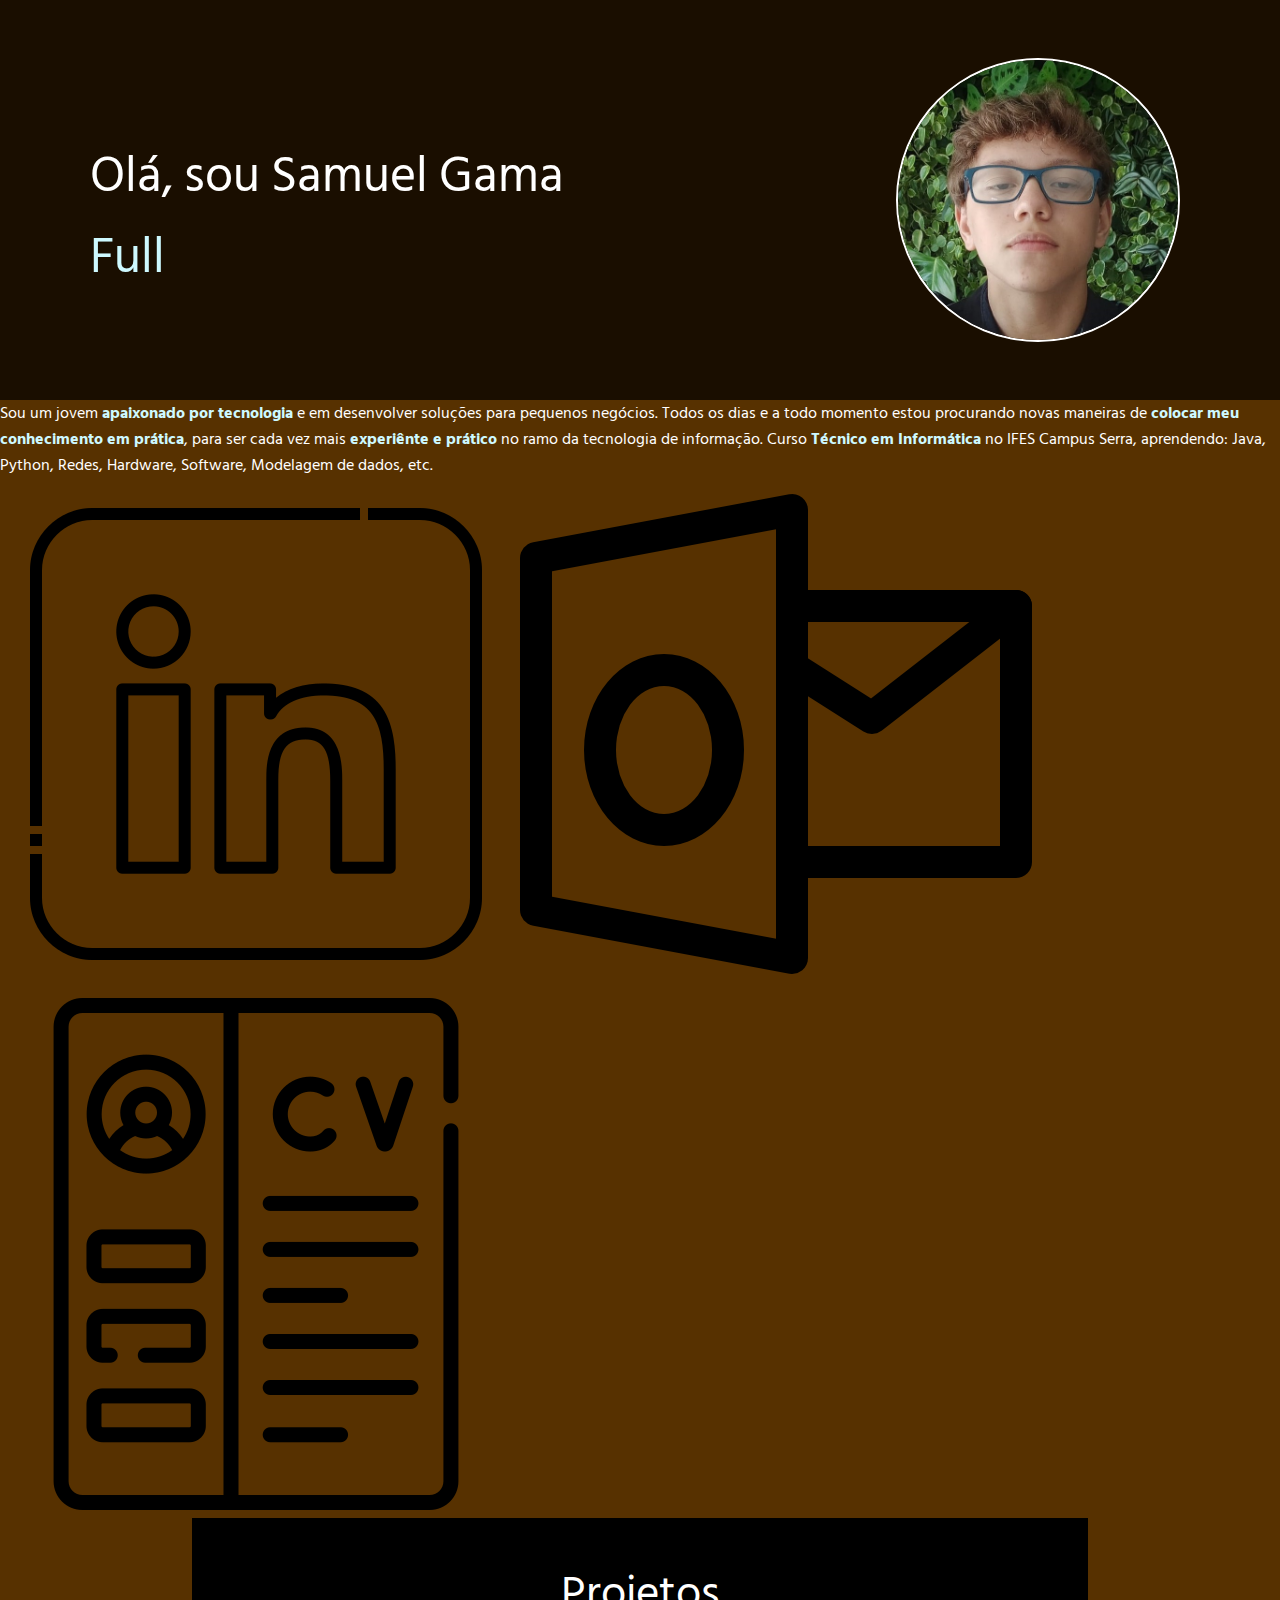
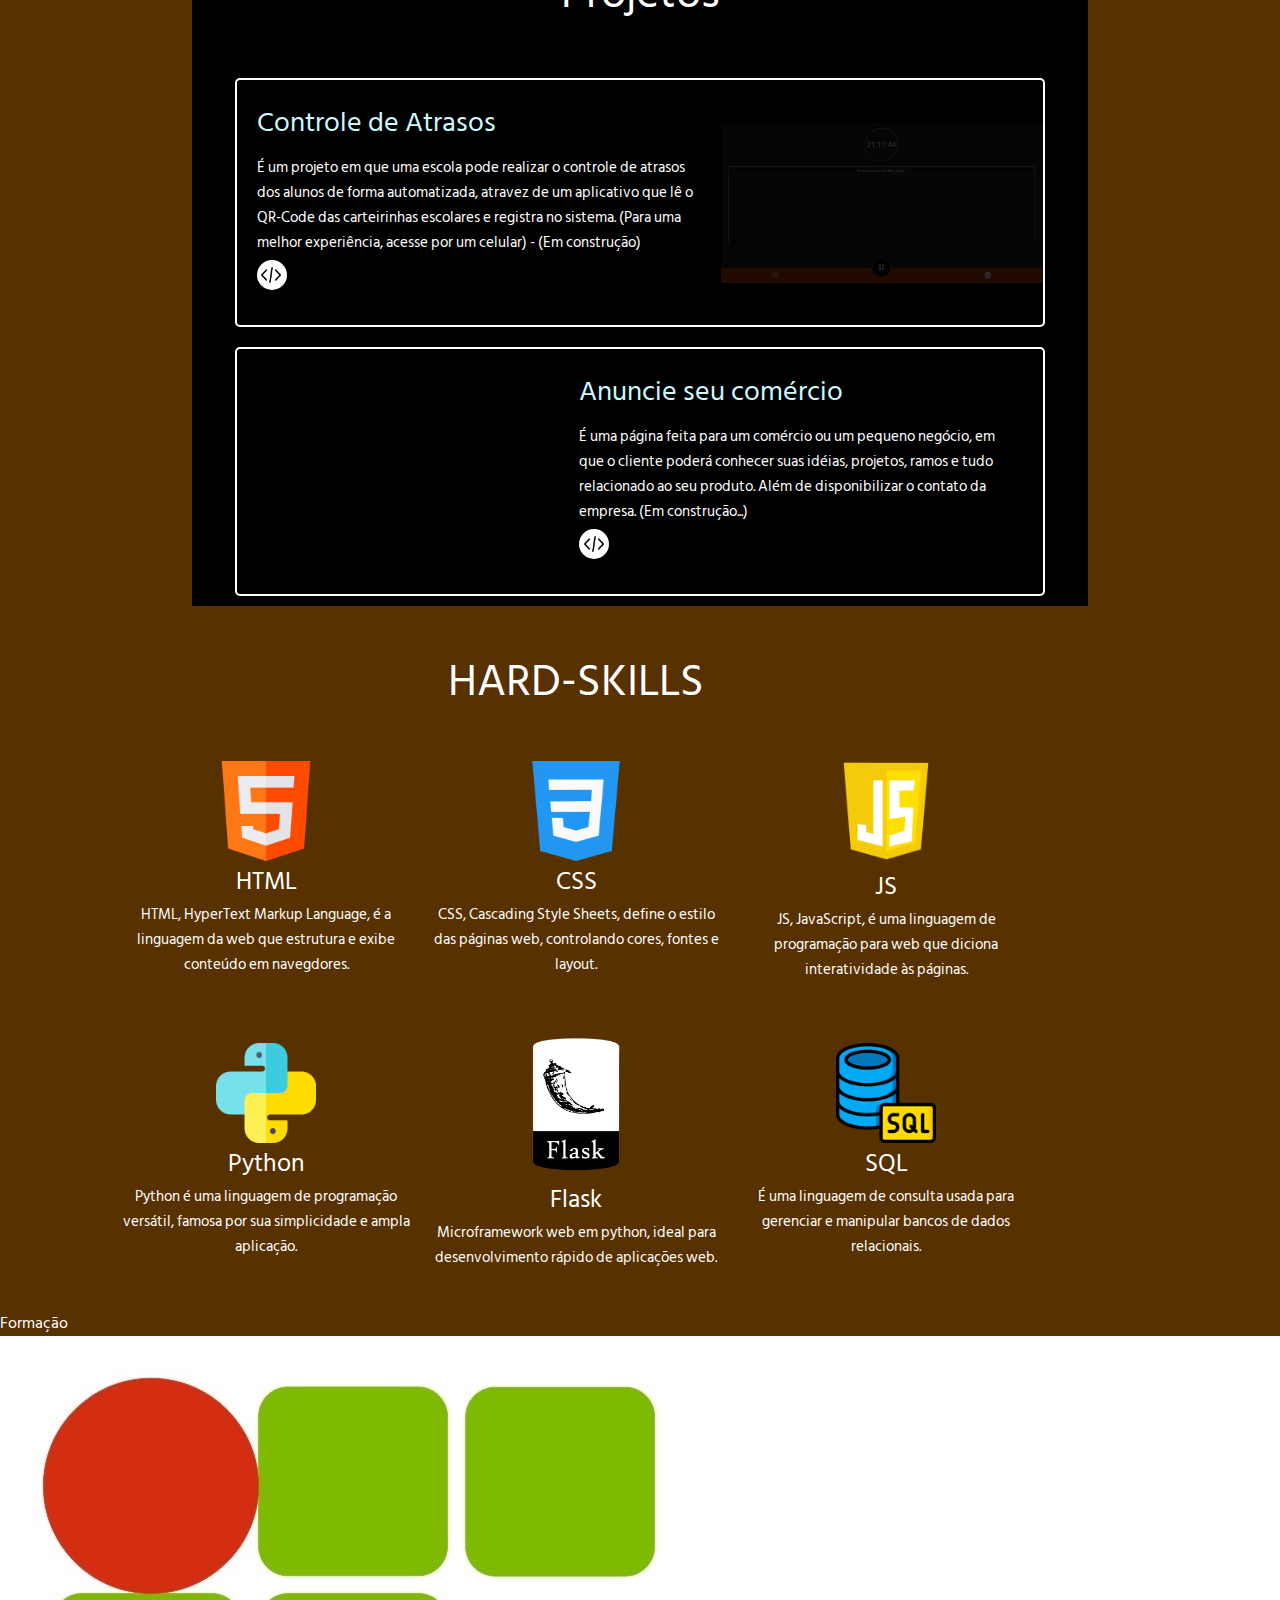
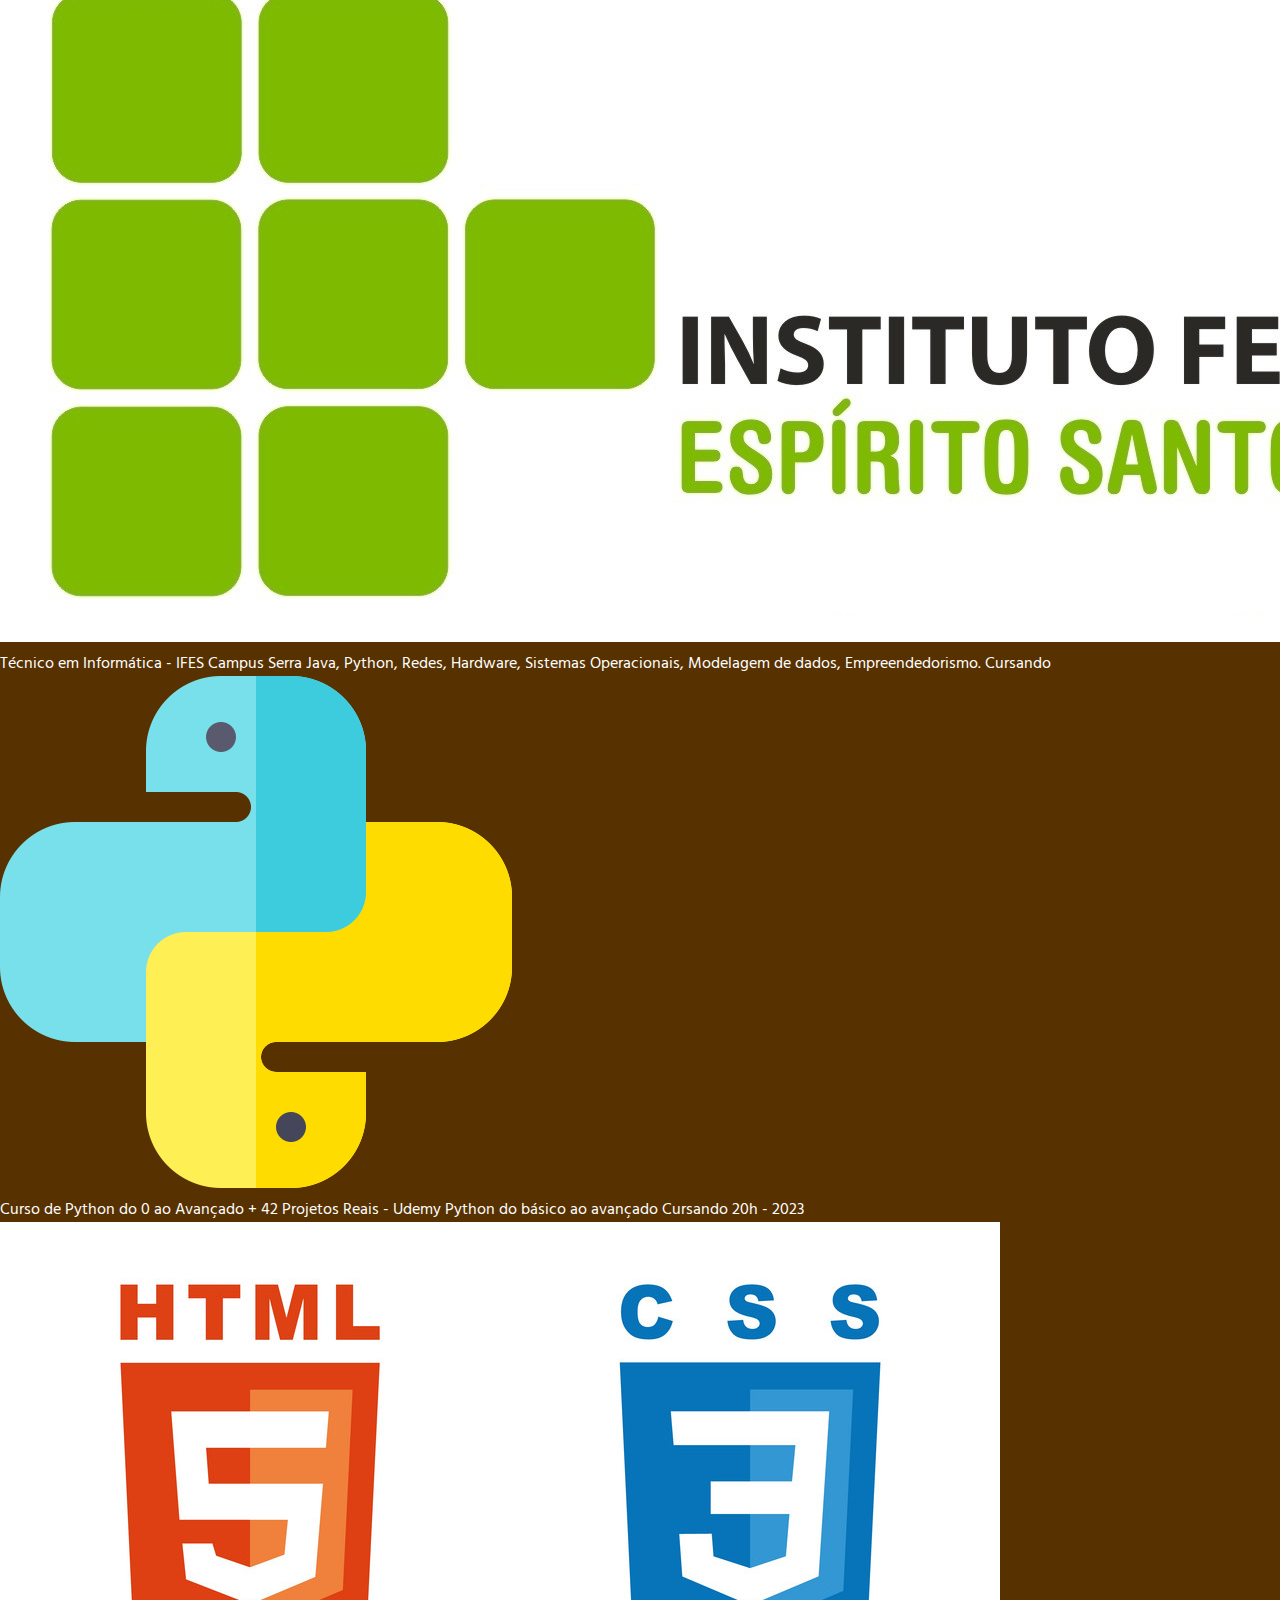
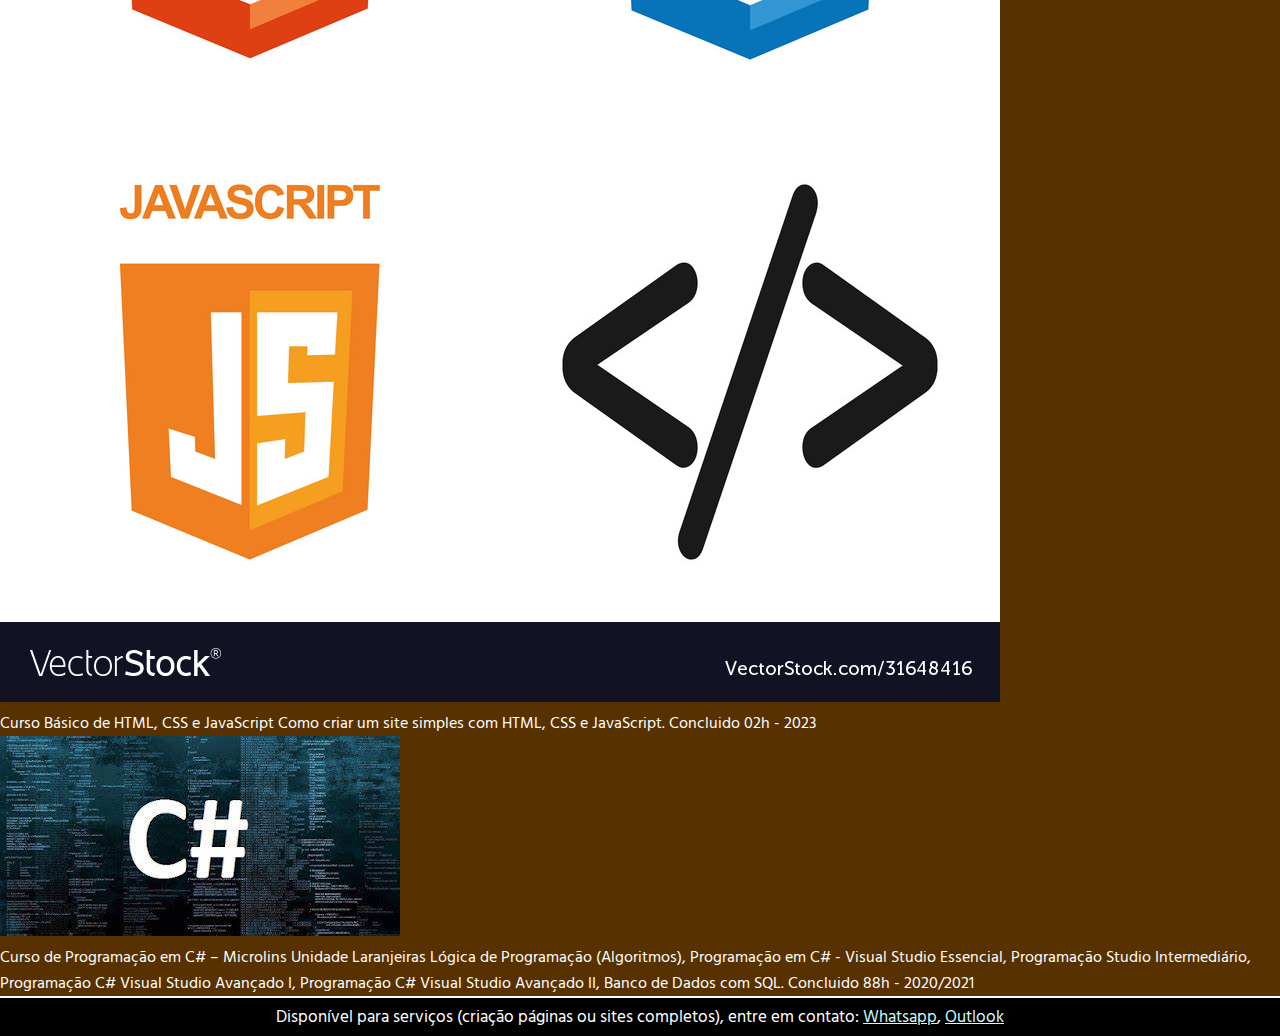
==== index.html @ 34752a09 "Rename from home to index" ====
<!DOCTYPE html>
<html lang="pt-br">
<head>
    <meta charset="UTF-8">
    <meta name="viewport" content="width=device-width, initial-scale=1.0">
    <title>Samuel Gama</title>
    <link rel="stylesheet" href="static/footer.css">
    <link rel="stylesheet" href="static/fourth.css">
    <link rel="stylesheet" href="static/thirt.css">
    <link rel="stylesheet" href="static/second.css">
    <link rel="stylesheet" href="static/first.css">
    <link rel="stylesheet" href="static/main.css">
    <link rel="stylesheet" href="static/header.css">
    <link rel="stylesheet" href="static/geral.css">
</head>
<body>
    <!------------START HEADER------------>
    <header>
        <div class="header">
        <div class="auxiliar-css">

            <div class="header-esquerdo">
                <div class="textos-header">
                    <span>Olá, sou Samuel Gama</span>
                    <span class="span-animado"></span>
                </div>
            </div>

            <div class="header-direito">
                <img id="foto-de-perfil" src="static/imgs/FotoDePerfil1.jpg" alt="">
            </div>

        </div>
        </div>
    </header>
    <!------------END HEADER------------>

    <!-------------------------------START MAIN------------------------------->
    <main>


        <!------------------------START SECOND------------------------>
        <div id="second">
            <div id="content-second">
                <span id="span-second">
                    Sou um jovem <b>apaixonado por tecnologia</b> e em desenvolver soluções para pequenos negócios. 
                    Todos os dias e a todo momento estou procurando novas maneiras de 
                    <b>colocar meu conhecimento em prática</b>, para ser cada vez mais 
                    <b>experiênte e prático</b> no ramo da tecnologia de informação. Curso <b>Técnico em 
                    Informática</b> no IFES Campus Serra, aprendendo: Java, Python, Redes, 
                    Hardware, Software, Modelagem de dados, etc.
                </span>
                <div id="div-redes-sociais">
                    <a class="a-redes-sociais" href="https://www.linkedin.com/in/samuel-raposo-072ab7266"><img class="imgs-redes-sociais" src="static/imgs/linkedin.png" alt=""></a>
                    <a class="a-redes-sociais" href="https://wa.me/5527992297504"><img class="imgs-redes-sociais" src="static/imgs/whatsapp.png" alt=""></a>
                    <a class="a-redes-sociais" href="mailto:samuelfoxgama@hotmail.com"><img class="imgs-redes-sociais" src="static/imgs/outlook.png" alt=""></a>
                    <a class="a-redes-sociais" href="#" download><img class="imgs-redes-sociais" src="static/imgs/cv.png" alt=""></a>
                </div>
            </div>
        </div>  
        <!------------------------END SECOND------------------------>




        <!----------------------------START FOURTH---------------------------->
        <div id="fourth">
            <div id="content-fourth">
                <span id="span-fourth">Projetos</span>

                <div class="div-projects">
                    <div class="projects-e">
                        <a href="https://appschool.samuelfox30.repl.co/" class="titulo-projects">Controle de Atrasos</a>
                        <span class="descricao-projects">
                          É um projeto em que uma escola pode realizar o controle de 
                          atrasos dos alunos de forma automatizada, atravez de um aplicativo 
                          que lê o QR-Code das carteirinhas escolares e registra no sistema. 
                          (Para uma melhor experiência, acesse por um celular) - (Em construção)
                        <div class="div-visualizacao-qtn-e">
                            <a id="a-code" href="https://replit.com/@samuelfox30/AppSchool"><img id="code-img" src="static/imgs/coding.png" alt=""></a>
                        </div>
                    </div>
                    <div class="projects-d">
                        <img id="imgs-projects" src="static/imgs/Tela-AppSchool.jpg" alt="">
                        <div class="auxiliar-css-projects"></div>
                    </div>
                </div>
                
                <div class="div-projects">
                    <div class="projects-d">
                        <div class="auxiliar-css-projects"></div>
                    </div>
                    <div class="projects-e">
                        <a href="#" class="titulo-projects">Anuncie seu comércio</a>
                        <span class="descricao-projects">
                            É uma página feita para um comércio ou um pequeno 
                            negócio, em que o cliente poderá conhecer suas idéias, 
                            projetos, ramos e tudo relacionado ao seu produto. Além 
                            de disponibilizar o contato da empresa. (Em construção...)
                        </span>
                        <div class="div-visualizacao-qtn-d">
                            <a id="a-code" href=""><img id="code-img" src="static/imgs/coding.png" alt=""></a>
                        </div>
                    </div>
                </div>

            </div>
        </div>
        <!----------------------------END FOURTH---------------------------->




        <!------------------------START FIRST------------------------>
        <div class="first">
            <span class="span-first">HARD-SKILLS</span>

            <div class="div-imgs">
                <div id="primeiras-imgs">
                    <div class="div-imgs-first">
                        <img class="imgs-first" src="static/imgs/html.png" alt="">
                        <span class="descricao-imgs-t">HTML</span>
                        <span class="descricao-imgs">
                            HTML, HyperText Markup Language, é a linguagem da web
                            que estrutura e exibe conteúdo em navegdores.
                        </span>
                    </div>
                    <div class="div-imgs-first">
                        <img class="imgs-first" src="static/imgs/css-3.png" alt="">
                        <span class="descricao-imgs-t">CSS</span>
                        <span class="descricao-imgs">
                            CSS, Cascading Style Sheets, define o estilo das páginas
                            web, controlando cores, fontes e layout.
                        </span>
                    </div>
                    <div class="div-imgs-first">
                        <img id="img-js" class="imgs-first" src="static/imgs/js.png" alt="">
                        <span class="descricao-imgs-t">JS</span>
                        <span class="descricao-imgs">
                            JS, JavaScript, é uma linguagem de programação para web 
                            que diciona interatividade às páginas.
                        </span>
                    </div>
                </div>

                <div id="segundas-imgs">
                    <div class="div-imgs-first">
                        <img class="imgs-first" src="static/imgs/python.png" alt="">
                        <span class="descricao-imgs-t">Python</span>
                        <span class="descricao-imgs">
                            Python é uma linguagem de programação versátil, 
                            famosa por sua simplicidade e ampla aplicação.
                        </span>
                    </div>
                    <div class="div-imgs-first">
                        <img class="imgs-first" src="static/imgs/flask.png" alt="">
                        <span class="descricao-imgs-t">Flask</span>
                        <span class="descricao-imgs">
                            Microframework web em python, ideal para desenvolvimento 
                            rápido de aplicações web.
                        </span>
                    </div>
                    <div class="div-imgs-first">
                        <img class="imgs-first" src="static/imgs/base-de-dados.png" alt="">
                        <span class="descricao-imgs-t">SQL</span>
                        <span class="descricao-imgs">
                            É uma linguagem de consulta usada para gerenciar e 
                            manipular bancos de dados relacionais.
                        </span>
                    </div>
                </div>
                
            </div>
        </div>
        <!------------------------END FIRST------------------------>




    <!----------------------------------START THIRT---------------------------------->
    <div id="thirt">
        <div id="content-thirt">
            <span id="span-thirt">Formação</span>

            <div class="div-escolas">
                <div class="escolas-d">
                    <img class="imgs-escolas" src="static/imgs/ifes.jpeg" alt="">
                    <div class="auxiliar-css-escolas"></div>
                </div>
                <div class="escolas-e">
                    <span class="titulo-escolas">Técnico em Informática - IFES Campus Serra</span>
                    <span class="descricao-escolas">Java, Python, Redes, Hardware, Sistemas Operacionais, Modelagem de dados, Empreendedorismo.</span>
                    <span class="estado">Cursando</span>
                </div>
            </div>

            <div class="div-escolas">
                <div class="escolas-d">
                    <img class="imgs-escolas" src="static/imgs/python.png" alt="">
                    <div class="auxiliar-css-escolas"></div>
                </div>
                <div class="escolas-e">
                    <span class="titulo-escolas">Curso de Python do 0 ao Avançado + 42 Projetos Reais - Udemy</span>
                    <span class="descricao-escolas">Python do básico ao avançado</span>
                    <span class="estado">Cursando</span>
                    <span class="descricao-escolas">20h - 2023</span>
                </div>
            </div>

          <!--ADICIONADO DEPOIS-->
          <div class="div-escolas">
              <div class="escolas-d">
                  <img class="imgs-escolas" src="static/imgs/img-html-css-js.jpg" alt="">
                  <div class="auxiliar-css-escolas"></div>
              </div>
              <div class="escolas-e">
                  <span class="titulo-escolas">Curso Básico de HTML, CSS e JavaScript</span>
                  <span class="descricao-escolas">Como criar um site simples com HTML, CSS e JavaScript.</span>
                  <span class="estado">Concluido</span>
                  <span class="descricao-escolas">02h - 2023</span>
              </div>
          </div>
          <!--ADICIONADO DEPOIS-->

            <div id="div-escolas-Microlins" class="div-escolas">
                <div class="escolas-d">
                    <img class="imgs-escolas" src="static/imgs/C.jpeg" alt="">
                    <div class="auxiliar-css-escolas"></div>
                </div>
                <div class="escolas-e">
                    <span class="titulo-escolas">Curso de Programação em C# – Microlins Unidade Laranjeiras</span>
                    <span class="descricao-escolas">Lógica de Programação (Algoritmos), Programação em C# - Visual Studio Essencial, Programação Studio
                        Intermediário, Programação C# Visual Studio Avançado I, Programação C# Visual Studio Avançado II, Banco de
                        Dados com SQL.</span>
                    <span class="estado">Concluido</span>
                    <span class="descricao-escolas">88h - 2020/2021</span>
                </div>
            </div>

        </div>
    </div>
    <!----------------------------------END THIRT---------------------------------->
    </main>
    <!-------------------------------END MAIN------------------------------->




    <!-----------------------------START FOOTER----------------------------->
    <footer>
        <div id="footer">
            <span id="span-footer">
                Disponível para serviços (criação páginas ou sites completos), entre em contato: 
                <a class="a-footer" href="https://wa.me/5527992297504">Whatsapp</a>, <a class="a-footer" href="mailto:samuelfoxgama@hotmail.com">Outlook</a>
            </span>
        </div>
    </footer>
    <!-----------------------------END FOOTER----------------------------->





    <!-------------------------------START SCRIPTS------------------------------->
    <script>
        const spanAnimado = document.querySelector(".span-animado");
        const texto = "Full Stack Developer Junior";
        const escreverIntervalo = 200;
        const apagarIntervalo = 50; 

        function escreverTexto(spanAnimado, texto, intervalo) {
            const char = texto.split("").reverse();

            const typer = setInterval(() => {
                if (!char.length) {
                    clearInterval(typer); 
                    setTimeout(() => {
                        apagarTexto(spanAnimado, texto, apagarIntervalo); 
                    }, 1000); 
                } else {
                    const next = char.pop();
                    spanAnimado.innerHTML += next;
                }
            }, intervalo);
        }

        function apagarTexto(spanAnimado, texto, intervalo) {
            const char = texto.split("");

            const eraser = setInterval(() => {
                if (!char.length) {
                    clearInterval(eraser); 
                    setTimeout(() => {
                        escreverTexto(spanAnimado, texto, escreverIntervalo); 
                    }, 500); 
                } else {
                    char.pop();
                    spanAnimado.innerHTML = char.join("");
                }
            }, intervalo);
        }

        escreverTexto(spanAnimado, texto, escreverIntervalo);
    </script>
    <!-------------------------------END SCRIPTS------------------------------->

</body>
</html>
---- static/footer.css ----
footer{
    background-color: black;
    display: flex;
    align-items: center;
    justify-content: center;
    width: 100%;
    height: auto;
    border-top: solid 2px white;
}
#footer{
    background-color: transparent;
    display: flex;
    align-items: center;
    justify-content: center;
    width: 100%;
    height: 100%;
}
#span-footer{
    padding-top: 5px;
    padding-bottom: 5px;
    text-align: center;
    font-size: 17px;
    color: white;
}
.a-footer{
    color: rgb(206, 249, 255);
}

/*--------------------------------*/
/*--------------------------------*/
/*--------------------------------*/
/*--------------------------------*/
/*--------------------------------*/

/*750*/
@media screen and (max-width: 750px) {
    #span-footer{
        font-size: 15px;
        color: white;
    }
}

/*400*/
@media screen and (max-width: 400px) {
    #span-footer{
        font-size: 12px;
        color: white;
    }
}
---- static/fourth.css ----
#fourth{
    background-color: transparent;
    display: flex;
    align-items: center;
    justify-content: center;
    width: 100%;
    height: auto;
}
#content-fourth{
    background-color: black;
    display: flex;
    flex-direction: column;
    align-items: center;
    justify-content: left;
    width: 70%;
    height: auto;
}
#span-fourth{
    display: flex;
    align-items: center;
    justify-content: center;
    text-align: center;
    width: 100%;
    height: 150px;
    font-size: 45px;
}
/*configs individuais*/
.div-projects{
    transition:0.5s;
    background-color: transparent;
    display: flex;
    align-items: center;
    justify-content: center;
    width: 90%;
    height: auto;
    margin-top: 10px;
    margin-bottom: 10px;
    border: 2px solid white;
    border-radius: 5px;
}
.div-projects:hover{
    transition:0.5s;
    transform: scale(1.04);
}
.projects-e{
    display: flex;
    flex-direction: column;
    align-items: top;
    justify-content: left;
    width: 60%;
    height: 100%;
    margin-bottom: 30px;
}
.projects-d{
    position: relative;
    background-color: transparent;
    display: flex;
    align-items: center;
    justify-content: center;
    width: 40%;
    height: 100%;
    overflow: hidden;
}
.auxiliar-css-projects{
    transition: 0.8s;
    background-color: rgb(0, 0, 0, 0.8);
    position: absolute;
    width: 100%;
    height: 100%;
}
.div-projects:hover .auxiliar-css-projects{
    transition: 0.5s;
    background-color: transparent;
}
.titulo-projects{
    text-decoration: none;
    color: rgb(206, 249, 255);
    margin-top: 20px;
    margin-left: 20px;
    margin-right: 20px;
    font-size: 28px;
}
.descricao-projects{
    background-color: transparent;
    height: auto;
    margin-top: 10px;
    margin-left: 20px;
    margin-right: 20px;
    font-size: 15px;
    overflow: hidden;
}
.div-visualizacao-qtn-d{
    background-color: transparent;
    display: flex;
    align-items: center;
    justify-content: left;
    width: auto;
    height: 40px;
    margin-left: 20px;
}
.div-visualizacao-qtn-e{
    background-color: transparent;
    display: flex;
    align-items: center;
    justify-content: left;
    width: auto;
    height: 40px;
}
#imgs-projects{
  width: 100%;
}
#a-code{
    background-color: white;
    display: flex;
    align-items: center;
    justify-content: center;
    width: 30px;
    height: 30px;
    border-radius: 50%;
}
#code-img{
    width: 20px;
    padding-right: 0.7px;
}

/*---------------------------------------*/
/*---------------------------------------*/
/*---------------------------------------*/
/*---------------------------------------*/
/*---------------------------------------*/

/*880*/
@media screen and (max-width: 880px) {
    #content-fourth{
        width: 80%;
    }
}

/*770*/
@media screen and (max-width: 770px) {
    #content-fourth{
        width: 90%;
    }
}

/*690*/
@media screen and (max-width: 690px) {
    #content-fourth{
        width: 95%;
    }
    .titulo-projects{
        font-size: 25px;
    }
    .descricao-projects{
        font-size: 12px;
    }
}

/*635*/
@media screen and (max-width: 635px) {
    .titulo-projects{
        margin-top: 10px;
        font-size: 23px;
    }
    .descricao-projects{
        margin-top: 6px;
    }
    #a-code{
        width: 20px;
        height: 20px;
    }
    #code-img{
        width: 12px;
    }
}

/*535*/
@media screen and (max-width: 535px) {
    #span-fourth{
        height: 100px;
        font-size: 45px;
    }
    .titulo-projects{
        margin-top: 10px;
        font-size: 17px;
    }
    .descricao-projects{
        font-size: 10px;
        margin-top: 6px;
    }
    #a-code{
        width: 17px;
        height: 17px;
    }
    #code-img{
        width: 12px;
    }
}

/*GRANDE MUDANÇA*/
/*400*/
@media screen and (max-width: 400px) {
    .projects-e{
        width: 100%;
        height: 100%;
        z-index: 1;
        margin-bottom: 20px;
    }
    .projects-d{
        position: absolute;
        width: 100%;
        z-index: 0;
    }
    .div-projects{
        position: relative;
    }
}
---- static/first.css ----
.first{
    background-color: transparent;
    display: flex;
    flex-direction: column;
    align-items: center;
    justify-content: left;
    width: 90%;
    height: auto;
    padding-bottom: 40px;
}
.span-first{
    background-color: transparent;
    display: flex;
    text-align: center;
    align-items: center;
    justify-content: center;
    width: 100%;
    height: 150px;
    color: white;
    font-size: 45px;
}
.div-imgs{
    background-color: transparent;
    display: flex;
    flex-direction: column;
    align-items: center;
    justify-content: left;
    width: 100%;
    height: auto;
}
#primeiras-imgs{
    background-color: transparent;
    display: flex;
    align-items: center;
    justify-content: center;
    width: 100%;
    height: 50%;
}
#segundas-imgs{
    margin-top: 50px;
    background-color: transparent;
    display: flex;
    align-items: center;
    justify-content: center;
    width: 100%;
    height: 50%;                                                                                                                                                    
}
.div-imgs-first{
    transition: 0.5s;
    background-color: transparent;
    display: flex;
    flex-direction: column;
    align-items: center;
    justify-content: center;
    padding-left: 5px;
    padding-right: 5px;
    width: 300px;
    height: 100%;
}
.div-imgs-first:hover{
    transition: 0.5s;
    transform: scale(1.05);
}
.imgs-first{
    width: 100px;
}
#img-js{
    width: 110px;
}
.descricao-imgs-t{
    font-size: 25px;
}
.descricao-imgs{
    font-size: 15px;
    text-align: center;
}

/*-------------------------------------*/
/*-------------------------------------*/
/*-------------------------------------*/
/*-------------------------------------*/
/*-------------------------------------*/

/*1040*/
@media screen and (max-width: 1000px) { 
    .descricao-imgs-t{
        font-size: 20px;
    }
    .descricao-imgs{
        font-size: 14px;
        text-align: center;
    }   
}

/*600*/
@media screen and (max-width: 600px) {     
    #primeiras-imgs{
        flex-direction: column;
    }
    #segundas-imgs{
        margin-top: 0px;
        flex-direction: column;                                                                                                                                                
    }
    .div-imgs-first{
        padding-top: 30px;
        padding-left: 0px;
        padding-right: 0px;
    }
}

/*400*/
@media screen and (max-width: 400px) {     
    .imgs-first{
        width: 80px;
    }
    .div-imgs-first{
        width: 270px;
    }
}

/*300*/
@media screen and (max-width: 300px) {     
    .descricao-imgs-t{
        font-size: 18px;
    }
    .descricao-imgs{
        font-size: 13px;
        text-align: center;
    }  
}
---- static/header.css ----
header{
    background-image: url('imgs/video-fundo-header.gif');
    background-repeat: no-repeat;
    background-position: center center;
    background-size: cover;
    position: relative;
    background-color: transparent;
    display: flex;
    flex-direction: column;
    align-items: center;
    justify-content: left;
    width: 100%;
    height: 400px;
    overflow: hidden;
}
#gif-header{
    position: absolute;
    display: flex;
    align-items: center;
    justify-content: center;
}
.auxiliar-css{
    background-color: rgba(0, 0, 0, 0.7);
    position: absolute;
    display: flex;
    align-items: center;
    justify-content: center;
    width: 100%;
    height: 100%;
}
.header{
    background-color: transparent;
    display: flex;
    align-items: center;
    justify-content: center;
    width: 100%;
    height: 100%;
}
.header-esquerdo{
    position: relative;
    background-color: transparent;
    display: flex;
    align-items: center;
    justify-content: left;
    width: 50%;
    height: 100%;
}
.textos-header{
    background-color: transparent;
    font-size: 50px;
    margin-left: 10%;
}
.span-animado{
    background-color: transparent;
    display: flex;
    height: 50px;
    color: rgb(206, 249, 255);
}

/*----------------------------------*/
.header-direito{
    background-color: transparent;
    display: flex;
    align-items: center;
    justify-content: center;
    width: 50%;
    height: 100%;
}
#foto-de-perfil{
    display: flex;
    align-items: center;
    justify-content: center;
    width: 280px;
    border: solid 2px white;
    border-radius: 50%;
}

/*-----------------------------------*/
/*-----------------------------------*/
/*-----------------------------------*/
/*-----------------------------------*/
/*-----------------------------------*/

/*1460*/
@media screen and (max-width: 1460px) {
    .header-esquerdo{
        width: 70%;
    }
    .header-direito{
        width: 30%;
        justify-content: left;
    }
}

/*1060*/
@media screen and (max-width: 1060px) {
    .textos-header{
        font-size: 50px;
        margin-left: 30px;
    }
}

/*1020*/
@media screen and (max-width: 1020px) {
    .textos-header{
        font-size: 30px;
        margin-left: 10%;
    }
    .span-animado{
        height: 30px;
        color: rgb(206, 249, 255);
    }
    #foto-de-perfil{
        width: 200px;
    }
    header{
        height: 300px;
    }
}

/*700px*/
@media screen and (max-width: 700px) {
    #foto-de-perfil{
        width: 170px;
    }
    .textos-header{
        font-size: 24px;
    }
    header{
        height: 240px;
    }
}

/*600px*/
@media screen and (max-width: 600px) {
    #foto-de-perfil{
        width: 150px;
    }
    header{
        height: 200px;
    }
}

/*530px*/
@media screen and (max-width: 530px) {
    .header-esquerdo{
        width: 60%;
    }
    .header-direito{
        width: 40%;
        justify-content: center;
    }
    .textos-header{
        font-size: 20px;
        margin-left: 6%;
    }
    #foto-de-perfil{
        width: 130px;
    }
    header{
        height: 200px;
    }
}

/*470px*/
@media screen and (max-width: 470px) {
    .header-esquerdo{
        width: 75%;
    }
    .header-direito{
        width: 25%;
        justify-content: left;
    }
    .textos-header{
        font-size: 20px;
        margin-left: 6%;
    }
    #foto-de-perfil{
        width: 100px;
    }
    header{
        height: 140px;
    }
}

/*430px*/
@media screen and (max-width: 430px) {
    .header-esquerdo{
        width: 70%;
    }
    .header-direito{
        width: 30%;
        justify-content: left;
    }
    .textos-header{
        font-size: 17px;
        margin-left: 3%;
    }
}

/*360px*/
@media screen and (max-width: 360px) {
    .header-esquerdo{
        width: 70%;
    }
    .header-direito{
        width: 30%;
        justify-content: center;
    }
    .textos-header{
        font-size: 15px;
        margin-left: 3%;
    }
    #foto-de-perfil{
        width: 80px;
    }
    header{
        height: 120px;
    }
}

/*310px*/
@media screen and (max-width: 310px) {
    #foto-de-perfil{
        width: 70px;
    }
}
---- static/geral.css ----
@import url('https://fonts.googleapis.com/css2?family=Hind+Siliguri:wght@500&display=swap');
body{
    background-color: rgb(87, 49, 0);
    margin: 0;
    display: block;
    align-items: center;
    justify-content: center;
    font-family: 'Hind Siliguri', sans-serif;
    color: white;
    /* width:100%; */
}
b{
    color: rgb(206, 249, 255);
}
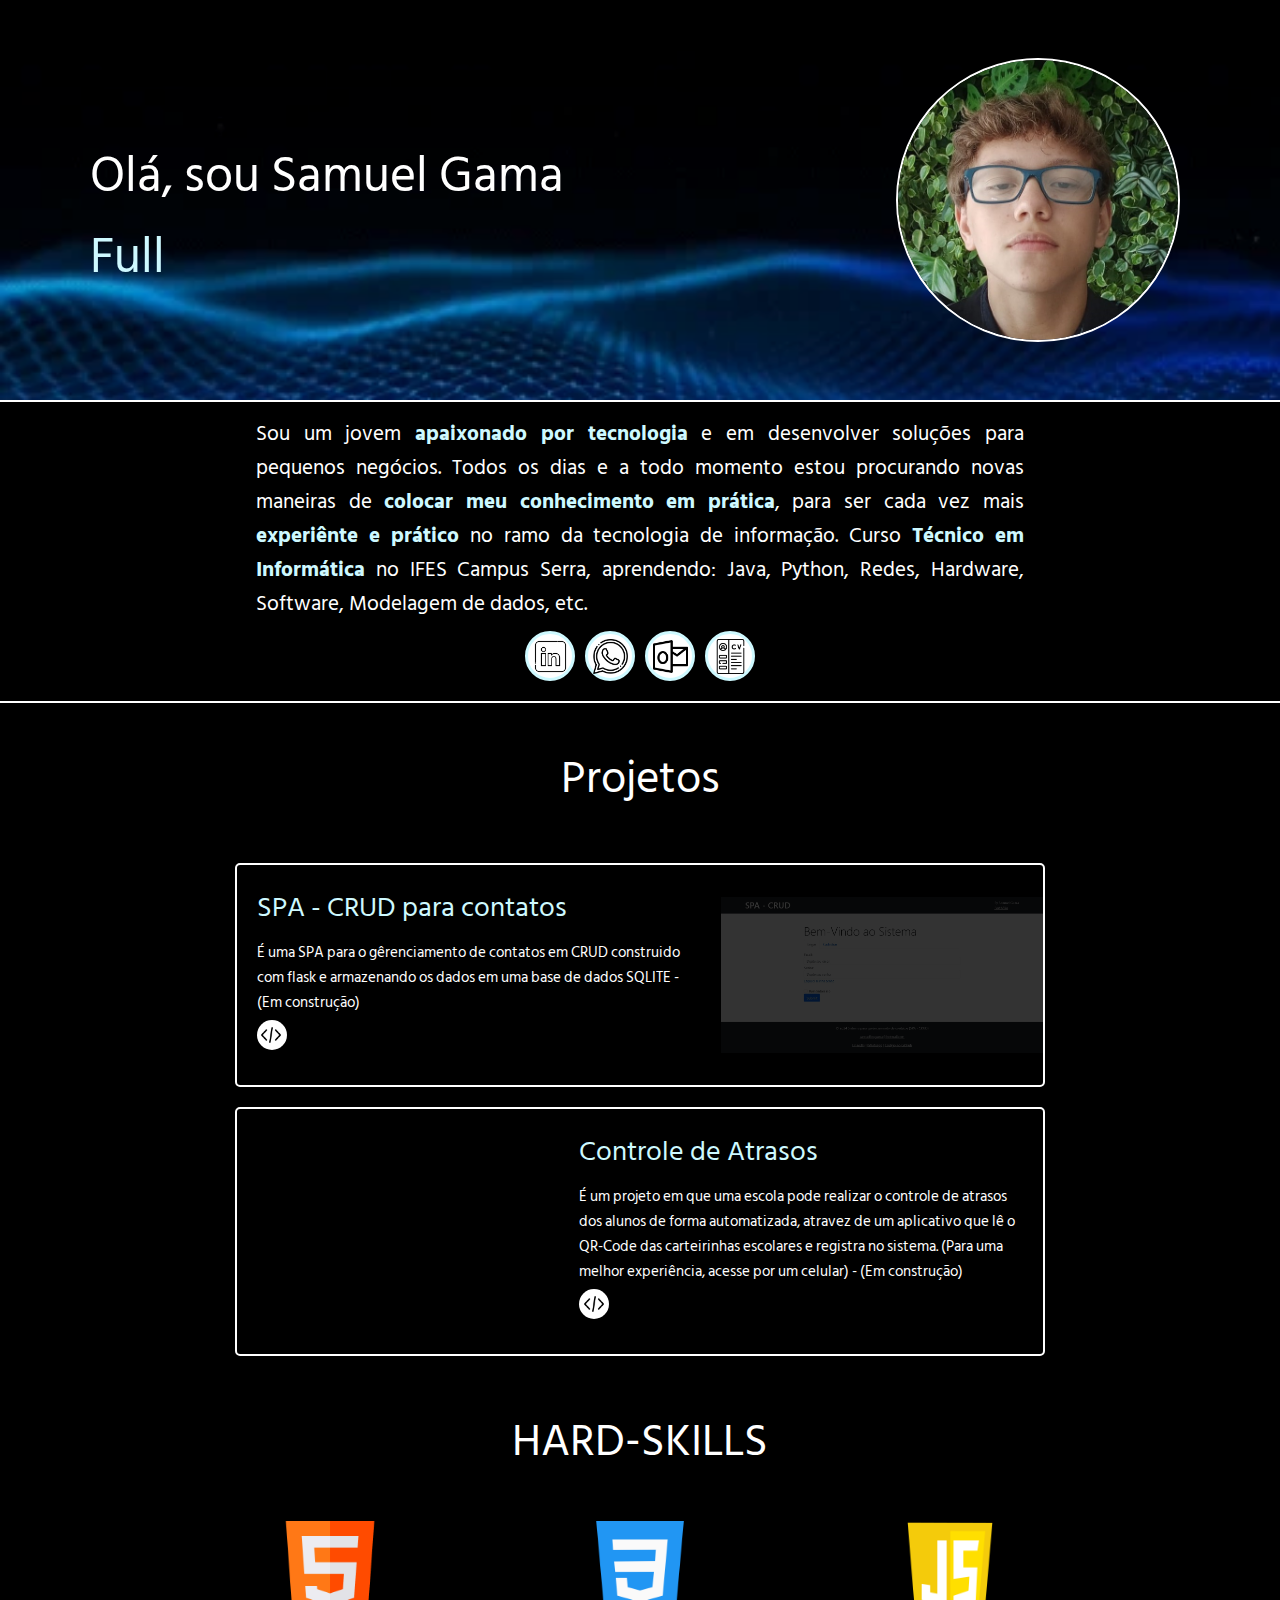
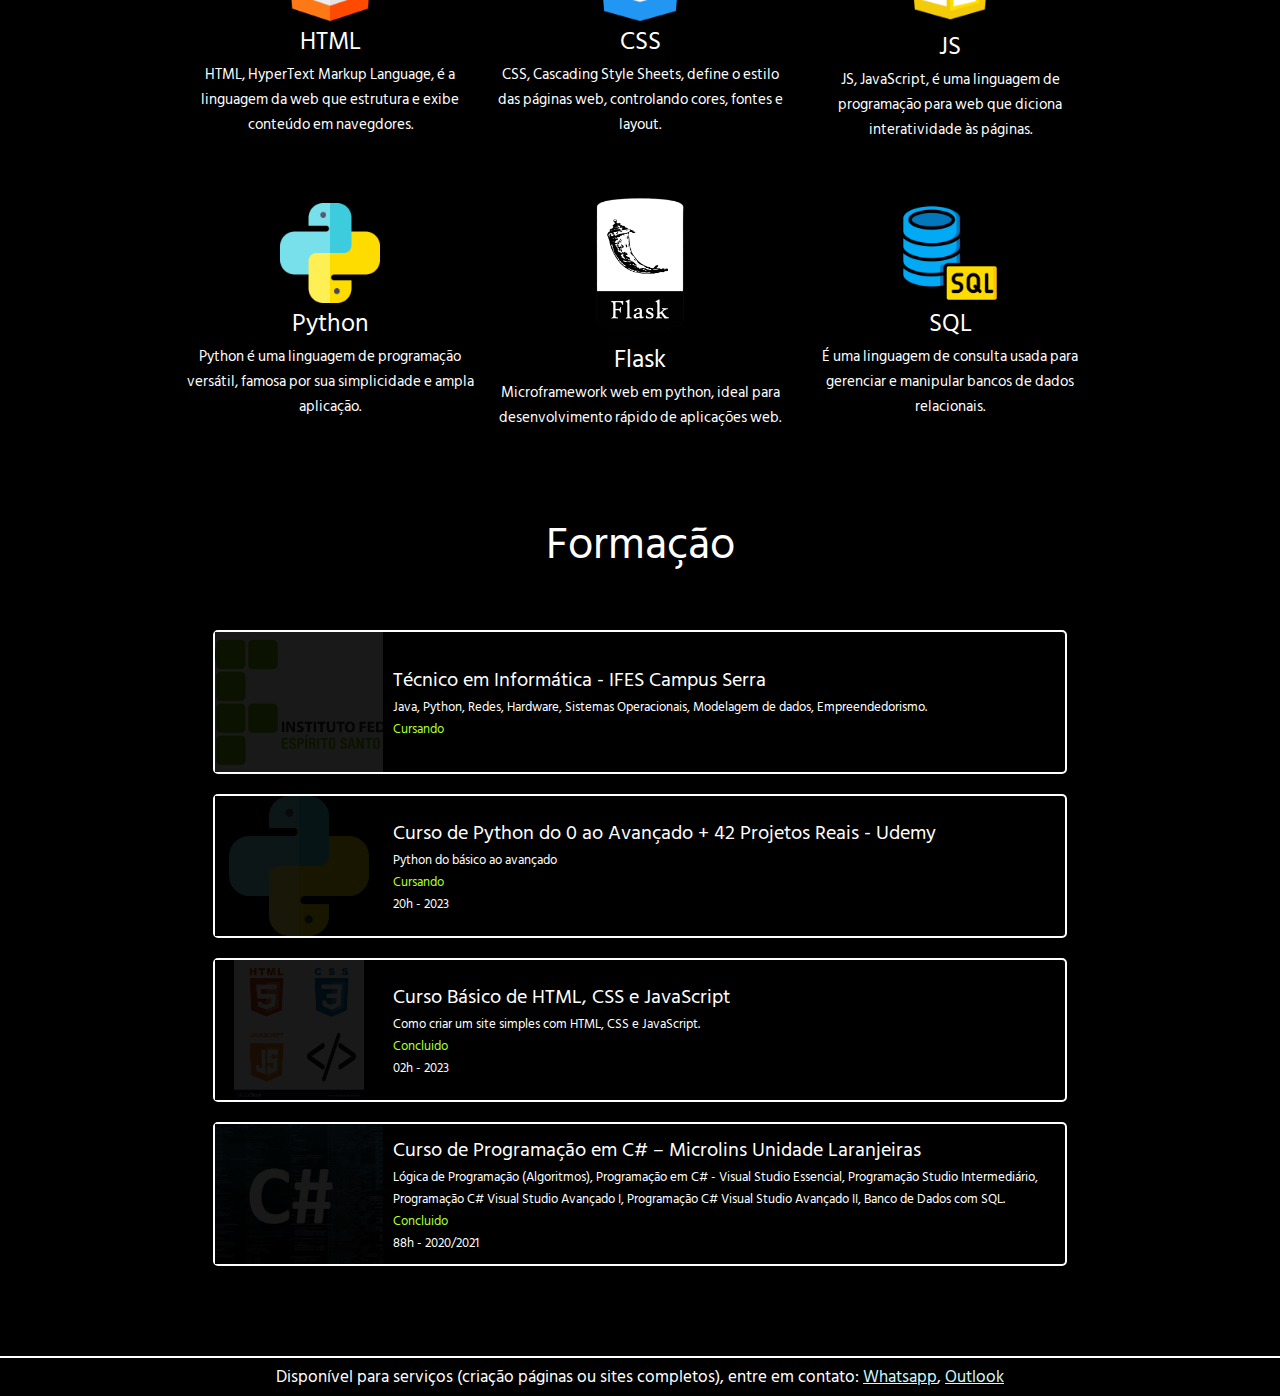
==== commit ea71edae: "+ projeto SPA - CRUD" ====
--- a/index.html
+++ b/index.html
@@ -70,18 +70,16 @@
 
                 <div class="div-projects">
                     <div class="projects-e">
-                        <a href="https://appschool.samuelfox30.repl.co/" class="titulo-projects">Controle de Atrasos</a>
+                        <a href="https://github.com/samuelfox30/System-SPA-CRUD" class="titulo-projects">SPA - CRUD para contatos</a>
                         <span class="descricao-projects">
-                          É um projeto em que uma escola pode realizar o controle de 
-                          atrasos dos alunos de forma automatizada, atravez de um aplicativo 
-                          que lê o QR-Code das carteirinhas escolares e registra no sistema. 
-                          (Para uma melhor experiência, acesse por um celular) - (Em construção)
+                          É uma SPA para o gêrenciamento de contatos em CRUD construido 
+                          com flask e armazenando os dados em uma base de dados SQLITE - (Em construção)
                         <div class="div-visualizacao-qtn-e">
-                            <a id="a-code" href="https://replit.com/@samuelfox30/AppSchool"><img id="code-img" src="static/imgs/coding.png" alt=""></a>
+                            <a id="a-code" href="https://github.com/samuelfox30/System-SPA-CRUD"><img id="code-img" src="static/imgs/coding.png" alt=""></a>
                         </div>
                     </div>
                     <div class="projects-d">
-                        <img id="imgs-projects" src="static/imgs/Tela-AppSchool.jpg" alt="">
+                        <img id="imgs-projects" src="static/imgs/img-do-sistema-spa-crud.jpg" alt="">
                         <div class="auxiliar-css-projects"></div>
                     </div>
                 </div>
@@ -91,14 +89,15 @@
                         <div class="auxiliar-css-projects"></div>
                     </div>
                     <div class="projects-e">
-                        <a href="#" class="titulo-projects">Anuncie seu comércio</a>
+                        <a href="#" class="titulo-projects">Controle de Atrasos</a>
                         <span class="descricao-projects">
-                            É uma página feita para um comércio ou um pequeno 
-                            negócio, em que o cliente poderá conhecer suas idéias, 
-                            projetos, ramos e tudo relacionado ao seu produto. Além 
-                            de disponibilizar o contato da empresa. (Em construção...)
+                            É um projeto em que uma escola pode realizar o controle de 
+                            atrasos dos alunos de forma automatizada, atravez de um aplicativo 
+                            que lê o QR-Code das carteirinhas escolares e registra no sistema. 
+                            (Para uma melhor experiência, acesse por um celular) - (Em construção)
                         </span>
                         <div class="div-visualizacao-qtn-d">
+                            <!-- <img id="imgs-projects" src="static/imgs/Tela-AppSchool.jpg" alt=""> -->
                             <a id="a-code" href=""><img id="code-img" src="static/imgs/coding.png" alt=""></a>
                         </div>
                     </div>
--- a/static/thirt.css
+++ b/static/thirt.css
@@ -0,0 +1,165 @@
+#thirt{
+    background-color: black;
+    display: flex;
+    align-items: center;
+    justify-content: center;
+    width: 100%;
+    height: auto;
+    padding-bottom: 80px;
+}
+#content-thirt{
+    background-color: transparent;
+    display: flex;
+    flex-direction: column;
+    align-items: center;
+    justify-content: left;
+    width: 100%;
+    height: auto;
+}
+#span-thirt{
+    background-color: transparent;
+    display: flex;
+    text-align: center;
+    align-items: center;
+    justify-content: center;
+    width: 100%;
+    height: 150px;
+    color: white;
+    font-size: 45px;
+}
+.div-escolas{
+    transition: 0.8s;
+    background-color: transparent;
+    display: flex;
+    align-items: center;
+    justify-content: center;
+    width: 850px;
+    height: 140px;
+    margin-top: 10px;
+    margin-bottom: 10px;
+    border: 2px solid white;
+    border-radius: 5px;
+}
+.div-escolas:hover .auxiliar-css-escolas{
+    transition: 0.8s;
+    background-color: transparent;
+}
+.div-escolas:hover{
+    transition: 0.8s;
+    transform: scale(1.04);
+}
+.escolas-d{
+    position: relative;
+    background-color: black;
+    display: flex;
+    align-items: center;
+    justify-content: center;
+    width: 20%;
+    height: 100%;
+    overflow: hidden;
+}
+.imgs-escolas{
+    height: 100%;
+}
+.auxiliar-css-escolas{
+    transition: 0.8s;
+    background-color: rgb(0, 0, 0, 0.9);
+    position: absolute;
+    width: 100%;
+    height: 100%;
+}
+.escolas-e{
+    display: flex;
+    flex-direction: column;
+    align-items: top;
+    justify-content: left;
+    width: 80%;
+    height: auto;
+    padding-left: 10px;
+}
+.titulo-escolas{
+    font-size: 20px;
+}
+.descricao-escolas{
+    font-size: 13px;
+}
+.estado{
+    font-size: 13px;
+    color: greenyellow;
+}
+
+/*------------------------------------*/
+/*------------------------------------*/
+/*------------------------------------*/
+/*------------------------------------*/
+/*------------------------------------*/
+
+/*1000*/
+@media screen and (max-width: 1000px) {     
+    .div-escolas{
+        width: 750px;
+    }
+}
+
+/*800*/
+@media screen and (max-width: 800px) {     
+    .div-escolas{
+        width: 90%;
+    }
+    .titulo-escolas{
+        font-size: 18px;
+    }
+    .descricao-escolas{
+        font-size: 12px;
+    }
+    .estado{
+        font-size: 10px;
+    }
+}
+
+/*690*/
+@media screen and (max-width: 690px) {     
+    .titulo-escolas{
+        font-size: 17px;
+    }
+    .descricao-escolas{
+        font-size: 10px;
+    }
+    .estado{
+        font-size: 9px;
+        color: greenyellow;
+    }
+}
+
+/*510*/
+@media screen and (max-width: 510px) {
+    .div-escolas{
+        position: relative;
+        width: 90%;
+        height: 170px;
+    }
+    .escolas-d{
+        position: absolute;
+        width: 100%;
+        height: 100%;
+    }
+    .imgs-escolas{
+        width: 100%;
+        height: auto;
+    }
+    .escolas-e{
+        position: absolute;
+        justify-content: center;
+        width: 95%;
+        height: 100%;
+        padding-top: 10px;
+        padding-left: 10px;
+    }
+}
+
+/*301*/
+@media screen and (max-width: 301px) {
+    #div-escolas-Microlins{
+        height: 200px;
+    }
+}--- a/static/second.css
+++ b/static/second.css
@@ -0,0 +1,110 @@
+#second{
+    background-color: transparent;
+    display: flex;
+    flex-direction: column;
+    align-items: center;
+    justify-content: left;
+    width: 100%;
+    height: auto;
+    border-bottom: 2px solid white;
+}
+#content-second{
+    display: flex;
+    flex-direction: column;
+    align-items: center;
+    justify-content: center;
+    width: 60%;
+    height: 100%;
+}
+#span-second{
+    margin-top: 15px;
+    width: 100%;
+    height: auto;
+    text-align: justify;
+    font-size: 21px;
+    font-family: 'Hind Siliguri', sans-serif;
+}
+#div-redes-sociais{
+    background-color: transparent;
+    display: flex;
+    align-items: center;
+    justify-content: center;
+    width: 100%;
+    height: auto;
+    margin-top: 10px;
+    margin-bottom: 20px;
+}
+.a-redes-sociais{
+    transition: 0.5s;
+    display: flex;
+    align-items: center;
+    justify-content: center;
+    width: 44px;
+    height: 44px;
+    margin-left: 5px;
+    margin-right: 5px;
+    background-color: white;
+    border: 3px solid rgb(206, 249, 255);
+    border-radius: 50%;
+}
+.a-redes-sociais:hover{
+    transition: 0.5s;
+    transform: scale(1.1);
+}
+.imgs-redes-sociais{
+    width: 35px;
+}
+
+/*----------------------------------*/
+/*----------------------------------*/
+/*----------------------------------*/
+/*----------------------------------*/
+/*----------------------------------*/
+
+/*600*/
+@media screen and (max-width: 600px) {
+    #span-second{
+        font-size: 18px;
+    }
+    .a-redes-sociais{
+        width: 40px;
+        height: 40px;
+    }
+    .imgs-redes-sociais{
+        width: 31px;
+    }
+}
+
+/*470*/
+@media screen and (max-width: 470px) {
+    #span-second{
+        font-size: 15px;
+    }
+    #content-second{
+        width: 85%;
+    }
+    .a-redes-sociais{
+        width: 35px;
+        height: 35px;
+    }
+    .imgs-redes-sociais{
+        width: 25px;
+    }
+}
+
+/*400*/
+@media screen and (max-width: 400px) {
+    #span-second{
+        font-size: 11px;
+    }
+    #content-second{
+        width: 90%;
+    }
+    .a-redes-sociais{
+        width: 28px;
+        height: 28px;
+    }
+    .imgs-redes-sociais{
+        width: 20px;
+    }
+}--- a/static/first.css
+++ b/static/first.css
@@ -124,7 +124,7 @@
         font-size: 18px;
     }
     .descricao-imgs{
-        font-size: 13px;
+        font-size: 10px;
         text-align: center;
     }  
 }--- a/static/main.css
+++ b/static/main.css
@@ -0,0 +1,10 @@
+main{
+    background-color: black;
+    display: flex;
+    flex-direction: column;
+    align-items: center;
+    justify-content: left;
+    height: auto;
+    overflow: hidden;
+    border-top: solid 2px white;
+}
--- a/static/header.css
+++ b/static/header.css
@@ -1,7 +1,7 @@
 header{
-    background-image: url('imgs/video-fundo-header.gif');
+    background-image: url('imgs/gif-teste-fundo.webp');
     background-repeat: no-repeat;
-    background-position: center center;
+    background-position: center 55%;
     background-size: cover;
     position: relative;
     background-color: transparent;
@@ -20,7 +20,7 @@
     justify-content: center;
 }
 .auxiliar-css{
-    background-color: rgba(0, 0, 0, 0.7);
+    background-color: rgba(0, 0, 0, 0.2);
     position: absolute;
     display: flex;
     align-items: center;
@@ -224,4 +224,4 @@
     #foto-de-perfil{
         width: 70px;
     }
-}+}
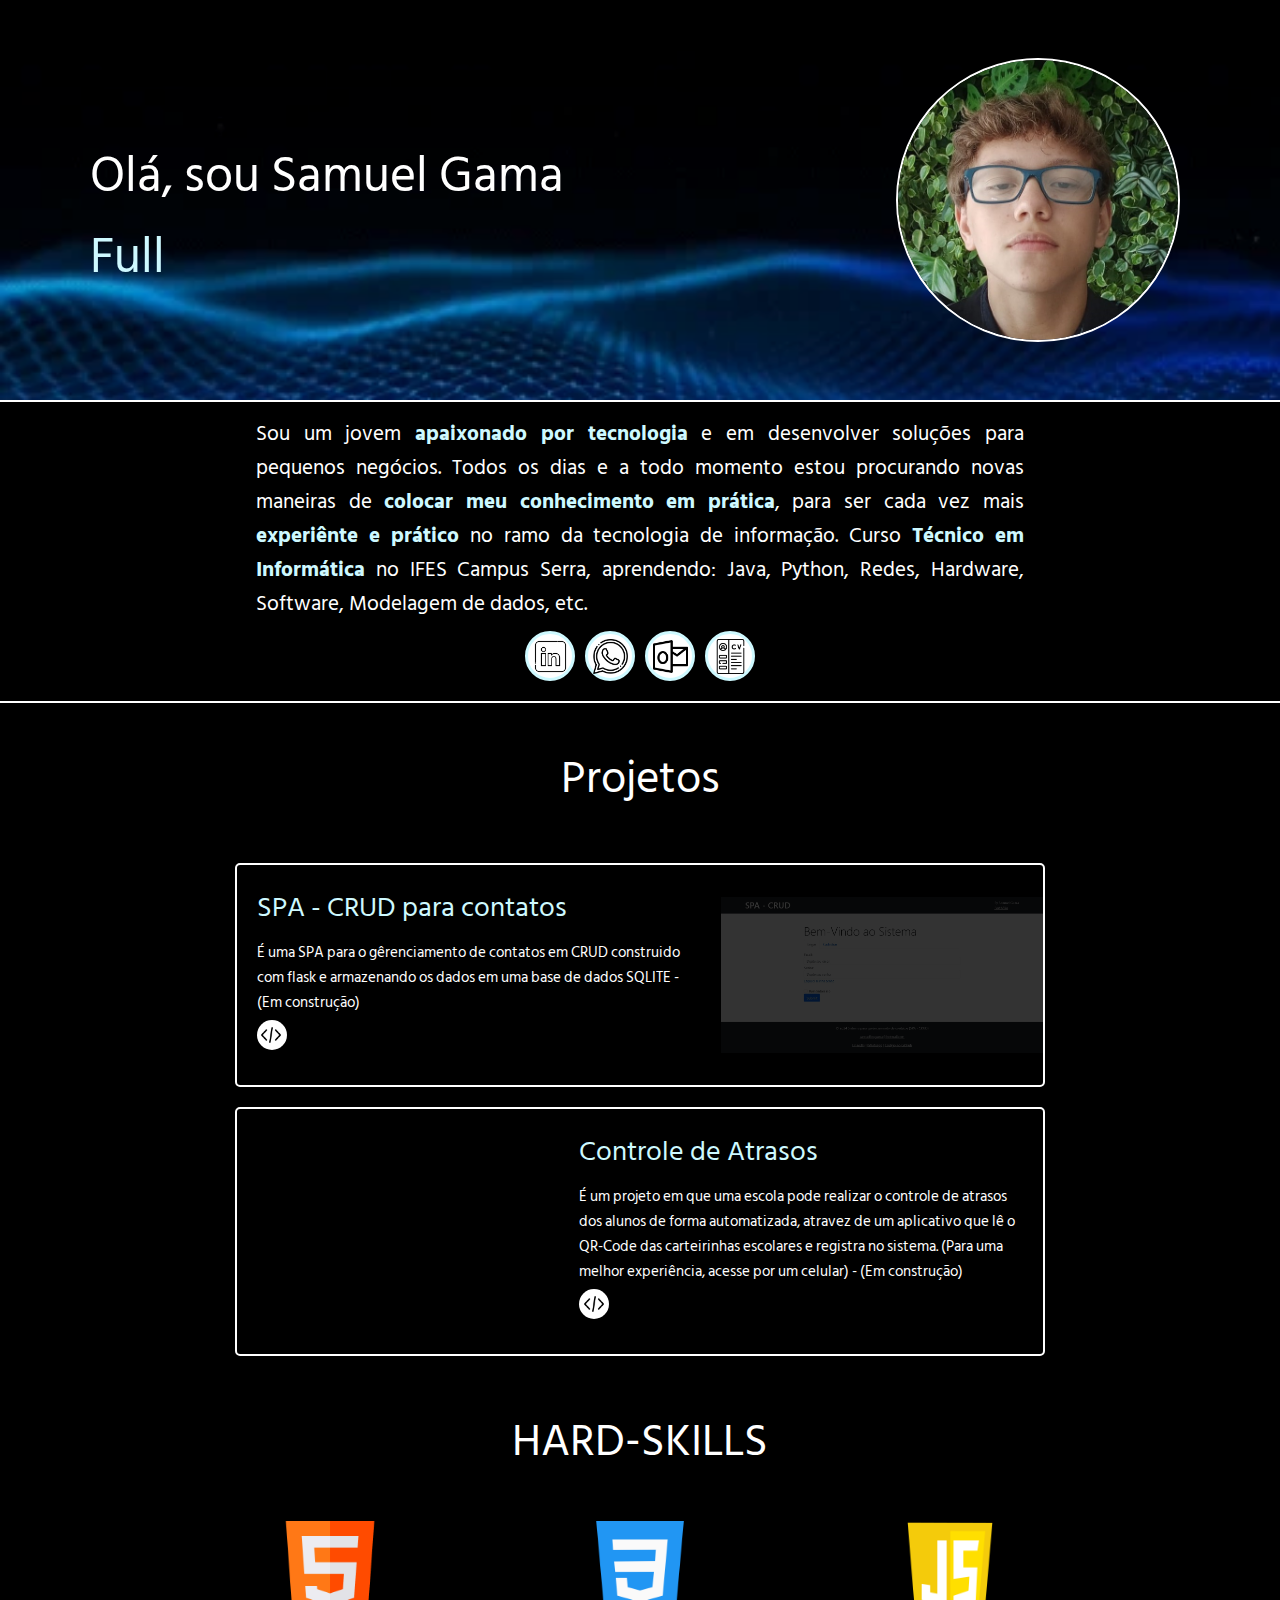
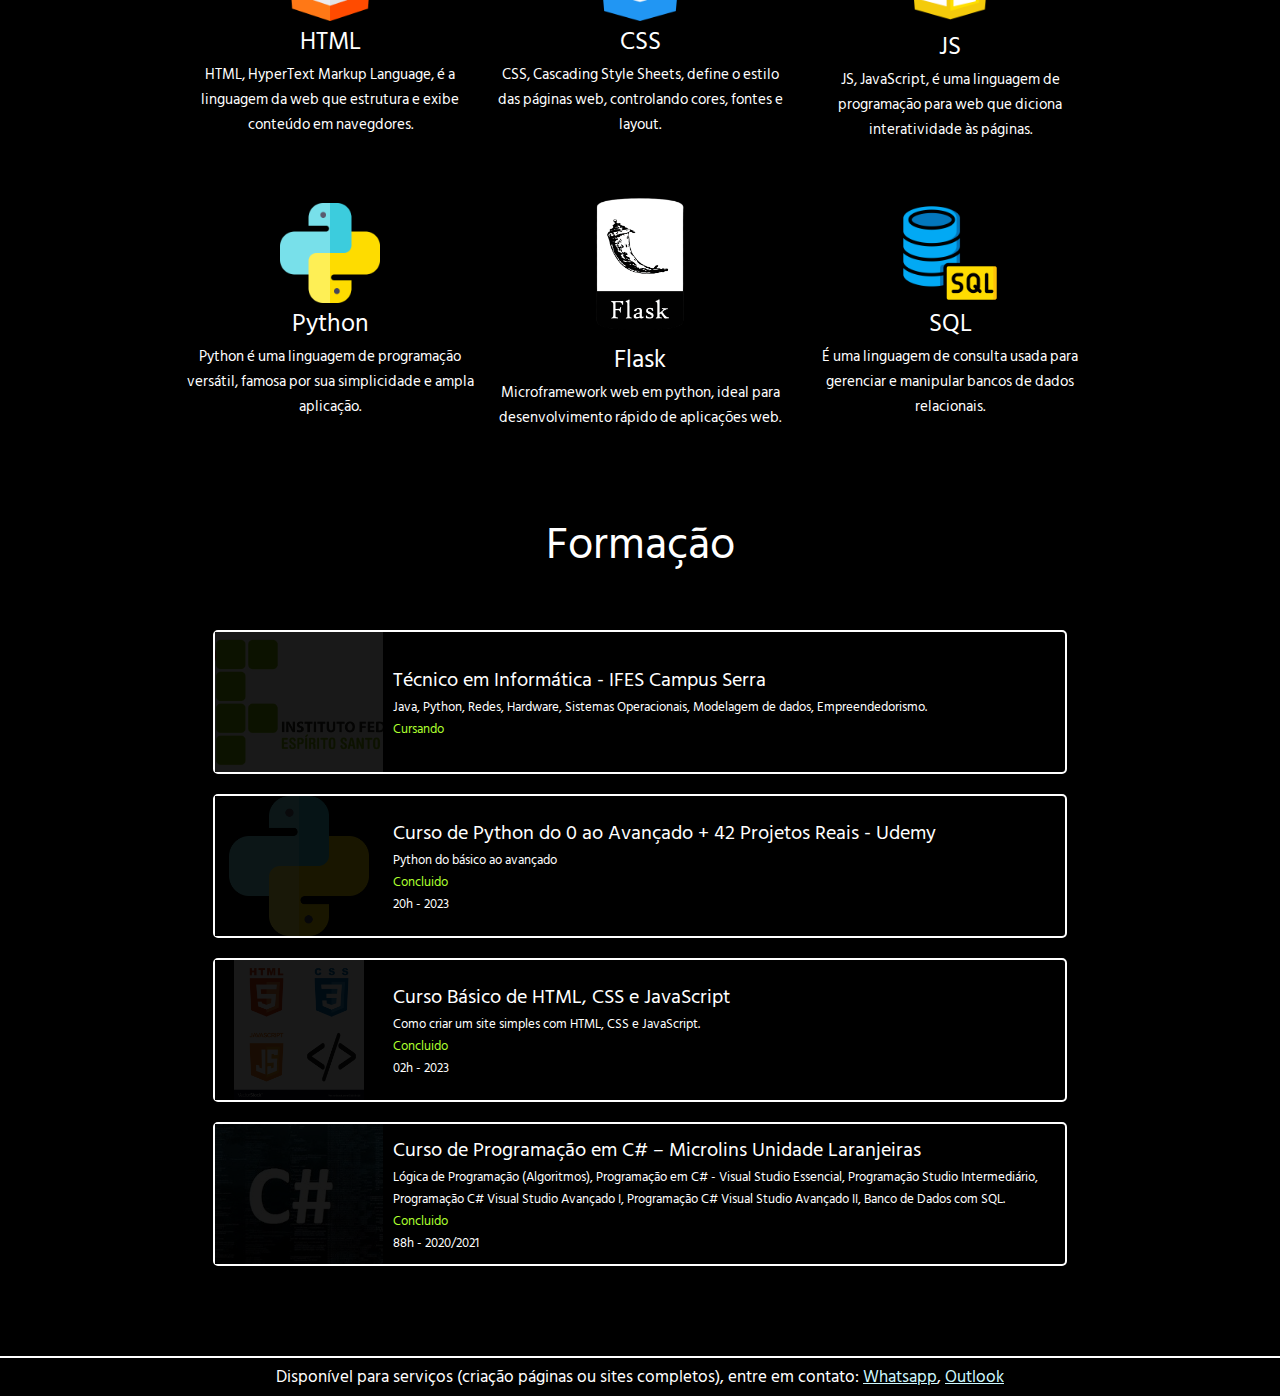
==== commit c47f8e8b: "Update Python course" ====
--- a/index.html
+++ b/index.html
@@ -201,7 +201,7 @@
                 <div class="escolas-e">
                     <span class="titulo-escolas">Curso de Python do 0 ao Avançado + 42 Projetos Reais - Udemy</span>
                     <span class="descricao-escolas">Python do básico ao avançado</span>
-                    <span class="estado">Cursando</span>
+                    <span class="estado">Concluido</span>
                     <span class="descricao-escolas">20h - 2023</span>
                 </div>
             </div>
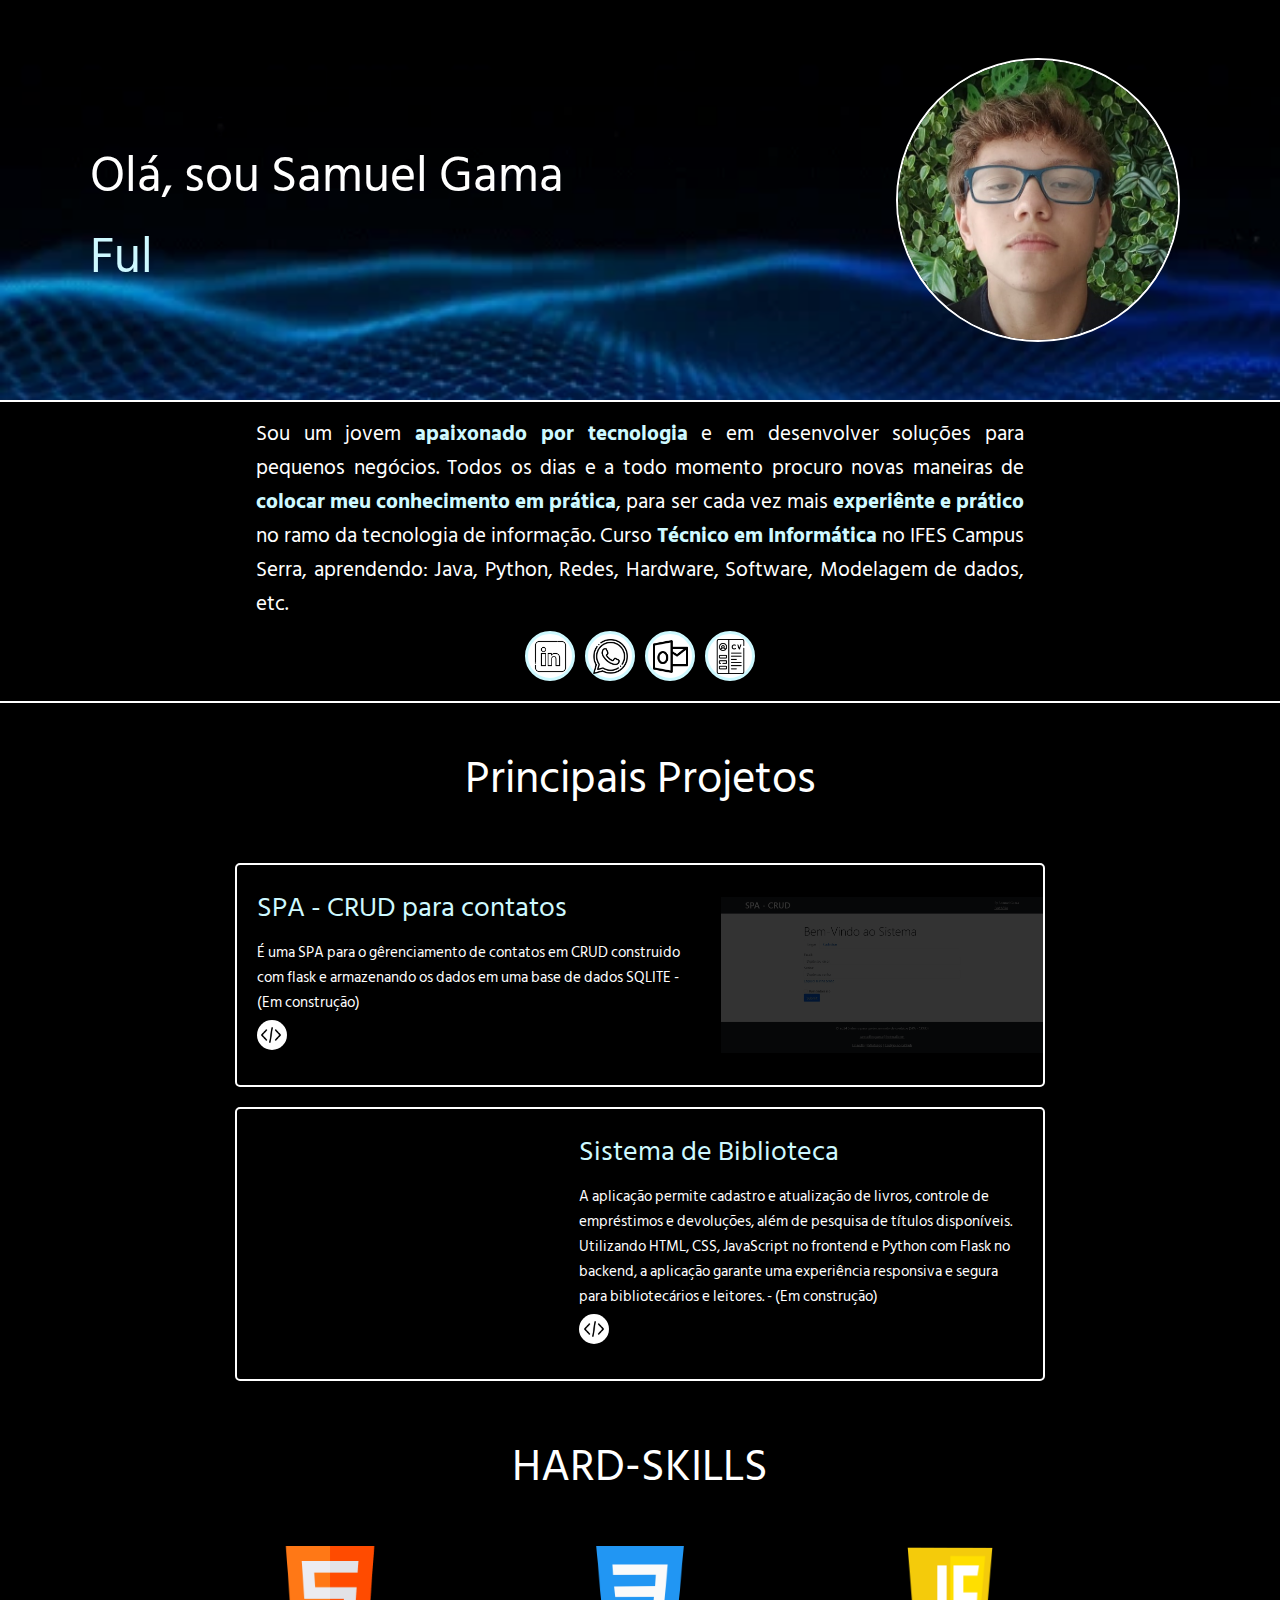
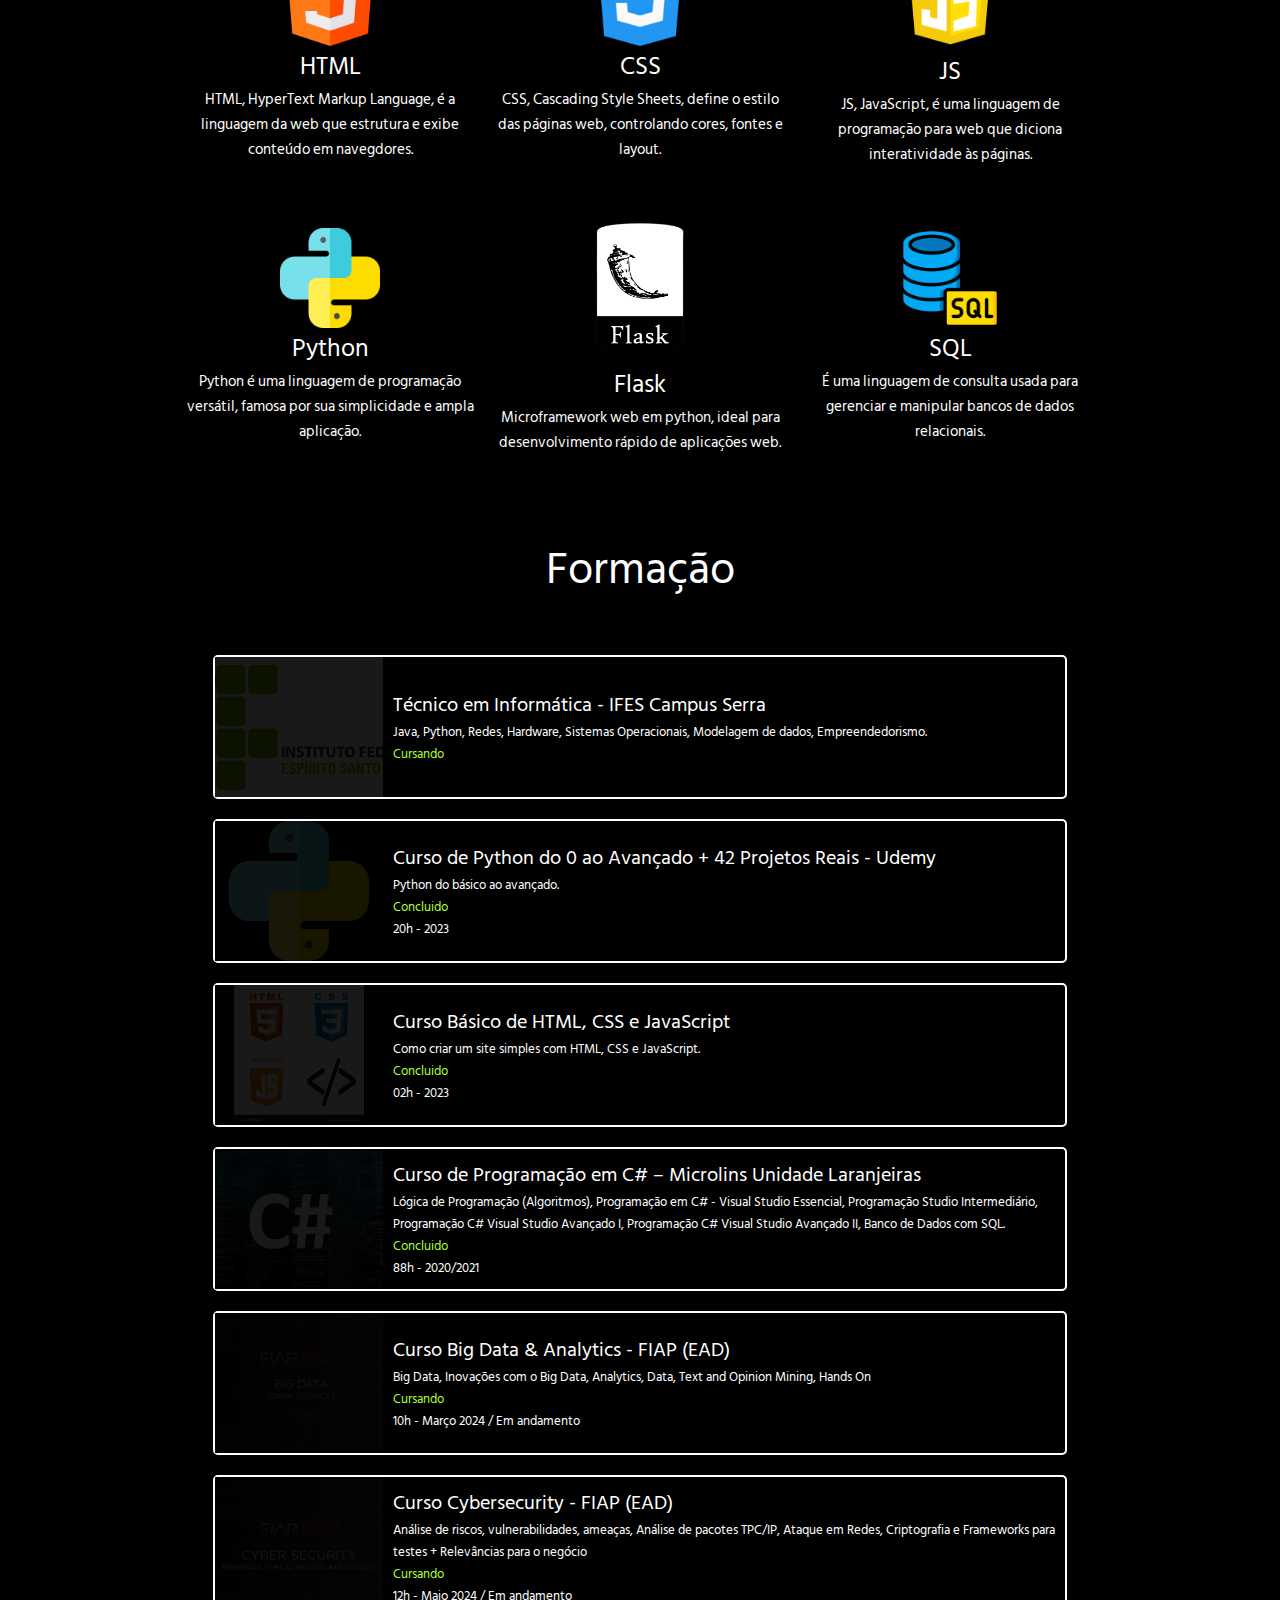
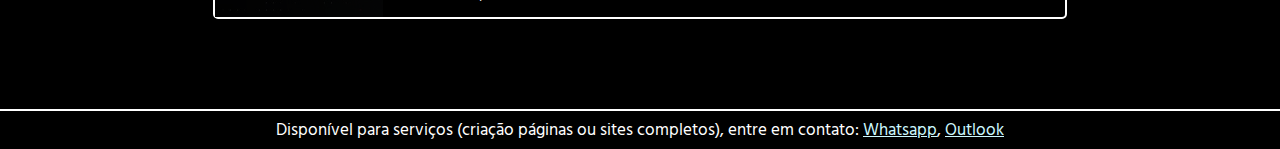
==== commit fdee0929: "commit-nc" ====
--- a/index.html
+++ b/index.html
@@ -44,7 +44,7 @@
             <div id="content-second">
                 <span id="span-second">
                     Sou um jovem <b>apaixonado por tecnologia</b> e em desenvolver soluções para pequenos negócios. 
-                    Todos os dias e a todo momento estou procurando novas maneiras de 
+                    Todos os dias e a todo momento procuro novas maneiras de 
                     <b>colocar meu conhecimento em prática</b>, para ser cada vez mais 
                     <b>experiênte e prático</b> no ramo da tecnologia de informação. Curso <b>Técnico em 
                     Informática</b> no IFES Campus Serra, aprendendo: Java, Python, Redes, 
@@ -66,8 +66,9 @@
         <!----------------------------START FOURTH---------------------------->
         <div id="fourth">
             <div id="content-fourth">
-                <span id="span-fourth">Projetos</span>
-
+                <span id="span-fourth">Principais Projetos</span>
+
+                <!--START PRIMEIRO PROJETO-->
                 <div class="div-projects">
                     <div class="projects-e">
                         <a href="https://github.com/samuelfox30/System-SPA-CRUD" class="titulo-projects">SPA - CRUD para contatos</a>
@@ -83,18 +84,20 @@
                         <div class="auxiliar-css-projects"></div>
                     </div>
                 </div>
+                <!--END PRIMEIRO PROJETO-->
                 
+                <!--START SEGUNDO PROJETO-->
                 <div class="div-projects">
                     <div class="projects-d">
                         <div class="auxiliar-css-projects"></div>
                     </div>
                     <div class="projects-e">
-                        <a href="#" class="titulo-projects">Controle de Atrasos</a>
+                        <a href="#" class="titulo-projects">Sistema de Biblioteca</a>
                         <span class="descricao-projects">
-                            É um projeto em que uma escola pode realizar o controle de 
-                            atrasos dos alunos de forma automatizada, atravez de um aplicativo 
-                            que lê o QR-Code das carteirinhas escolares e registra no sistema. 
-                            (Para uma melhor experiência, acesse por um celular) - (Em construção)
+                            A aplicação permite cadastro e atualização de livros, controle de empréstimos 
+                            e devoluções, além de pesquisa de títulos disponíveis. Utilizando HTML, CSS, 
+                            JavaScript no frontend e Python com Flask no backend, a aplicação garante uma experiência 
+                            responsiva e segura para bibliotecários e leitores. - (Em construção)
                         </span>
                         <div class="div-visualizacao-qtn-d">
                             <!-- <img id="imgs-projects" src="static/imgs/Tela-AppSchool.jpg" alt=""> -->
@@ -102,10 +105,12 @@
                         </div>
                     </div>
                 </div>
+                <!--END SEGUNDO PROJETO-->
 
             </div>
         </div>
         <!----------------------------END FOURTH---------------------------->
+
 
 
 
@@ -200,13 +205,12 @@
                 </div>
                 <div class="escolas-e">
                     <span class="titulo-escolas">Curso de Python do 0 ao Avançado + 42 Projetos Reais - Udemy</span>
-                    <span class="descricao-escolas">Python do básico ao avançado</span>
+                    <span class="descricao-escolas">Python do básico ao avançado.</span>
                     <span class="estado">Concluido</span>
                     <span class="descricao-escolas">20h - 2023</span>
                 </div>
             </div>
 
-          <!--ADICIONADO DEPOIS-->
           <div class="div-escolas">
               <div class="escolas-d">
                   <img class="imgs-escolas" src="static/imgs/img-html-css-js.jpg" alt="">
@@ -219,7 +223,6 @@
                   <span class="descricao-escolas">02h - 2023</span>
               </div>
           </div>
-          <!--ADICIONADO DEPOIS-->
 
             <div id="div-escolas-Microlins" class="div-escolas">
                 <div class="escolas-d">
@@ -233,6 +236,33 @@
                         Dados com SQL.</span>
                     <span class="estado">Concluido</span>
                     <span class="descricao-escolas">88h - 2020/2021</span>
+                </div>
+            </div>
+
+            <div id="div-escolas-Microlins" class="div-escolas">
+                <div class="escolas-d">
+                    <img class="imgs-escolas" src="static/imgs/Big_data-fiap.jpg" alt="">
+                    <div class="auxiliar-css-escolas"></div>
+                </div>
+                <div class="escolas-e">
+                    <span class="titulo-escolas">Curso Big Data & Analytics - FIAP (EAD)</span>
+                    <span class="descricao-escolas">Big Data, Inovações com o Big Data, Analytics, Data, Text and Opinion Mining, Hands On</span>
+                    <span class="estado">Cursando</span>
+                    <span class="descricao-escolas">10h - Março 2024 / Em andamento</span>
+                </div>
+            </div>
+
+            <div id="div-escolas-Microlins" class="div-escolas">
+                <div class="escolas-d">
+                    <img class="imgs-escolas" src="static/imgs/cyber-fiap.jpeg" alt="">
+                    <div class="auxiliar-css-escolas"></div>
+                </div>
+                <div class="escolas-e">
+                    <span class="titulo-escolas">Curso Cybersecurity - FIAP (EAD)</span>
+                    <span class="descricao-escolas">Análise de riscos, vulnerabilidades, ameaças, Análise de pacotes TPC/IP, Ataque em Redes, 
+                        Criptografia e Frameworks para testes + Relevâncias para o negócio</span>
+                    <span class="estado">Cursando</span>
+                    <span class="descricao-escolas">12h - Maio 2024 / Em andamento</span>
                 </div>
             </div>
 
--- a/static/fourth.css
+++ b/static/fourth.css
@@ -214,4 +214,8 @@
     .div-projects{
         position: relative;
     }
+    .div-projects:hover .auxiliar-css-projects{
+        transition: 0.8s;
+        background-color: rgb(0, 0, 0, 0.8);
+    }
 }--- a/static/thirt.css
+++ b/static/thirt.css
@@ -155,6 +155,10 @@
         padding-top: 10px;
         padding-left: 10px;
     }
+    .div-escolas:hover .auxiliar-css-escolas{
+        transition: 0.8s;
+        background-color: rgb(0, 0, 0, 0.9);
+    }
 }
 
 /*301*/
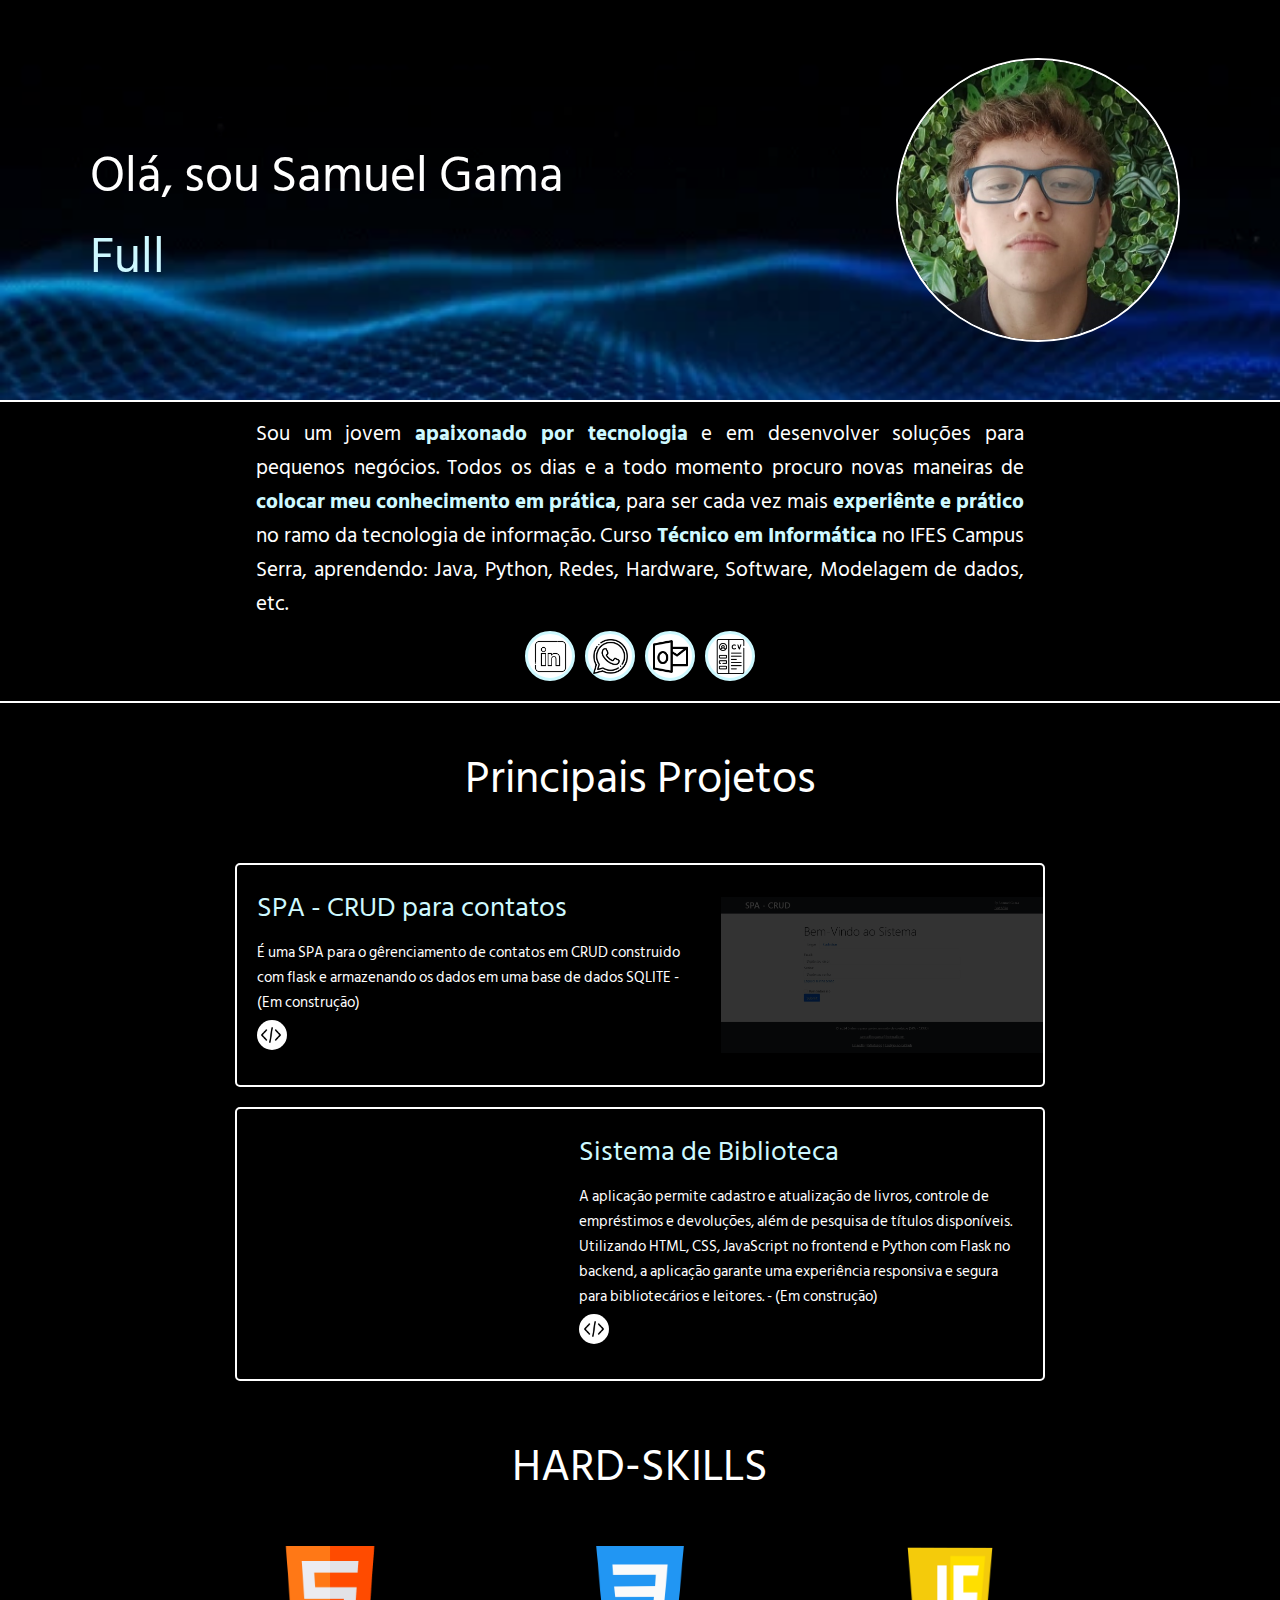
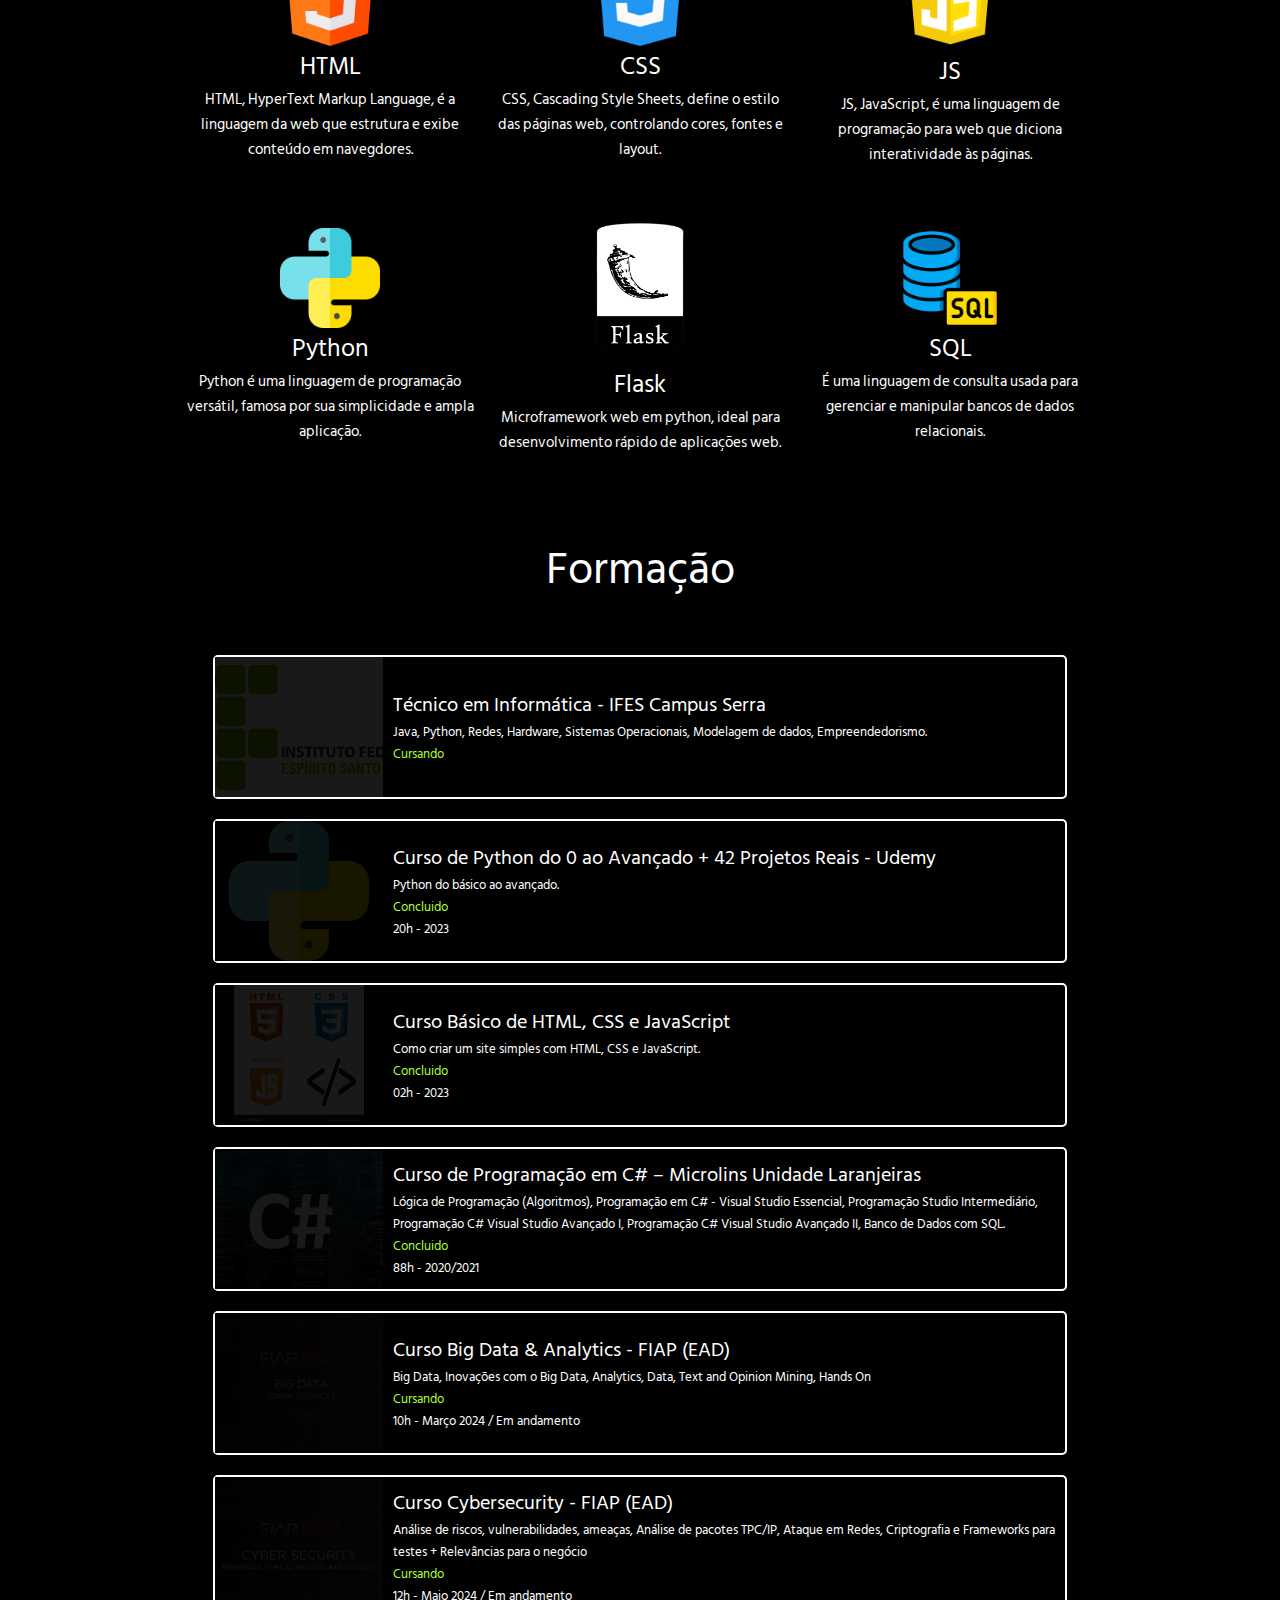
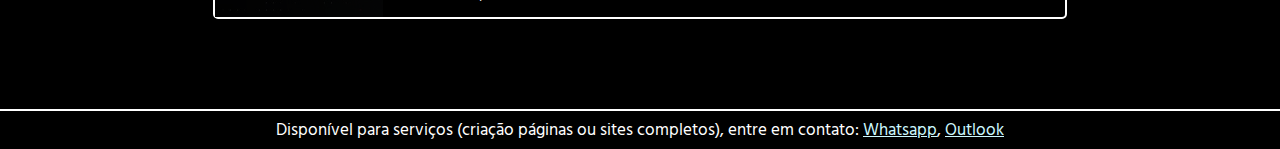
==== commit fd359a6f: "teste-de-api-pixel-facebook" ====
--- a/index.html
+++ b/index.html
@@ -12,6 +12,30 @@
     <link rel="stylesheet" href="static/main.css">
     <link rel="stylesheet" href="static/header.css">
     <link rel="stylesheet" href="static/geral.css">
+
+    
+    <script>
+        window.fbAsyncInit = function() {
+        FB.init({
+            appId      : '787192626865248',
+            cookie     : true,
+            xfbml      : true,
+            version    : 'v20.0'
+        });
+            
+        FB.AppEvents.logPageView();   
+            
+        };
+    
+        (function(d, s, id){
+        var js, fjs = d.getElementsByTagName(s)[0];
+        if (d.getElementById(id)) {return;}
+        js = d.createElement(s); js.id = id;
+        js.src = "https://connect.facebook.net/en_US/sdk.js";
+        fjs.parentNode.insertBefore(js, fjs);
+        }(document, 'script', 'facebook-jssdk'));
+    </script>
+    
 </head>
 <body>
     <!------------START HEADER------------>
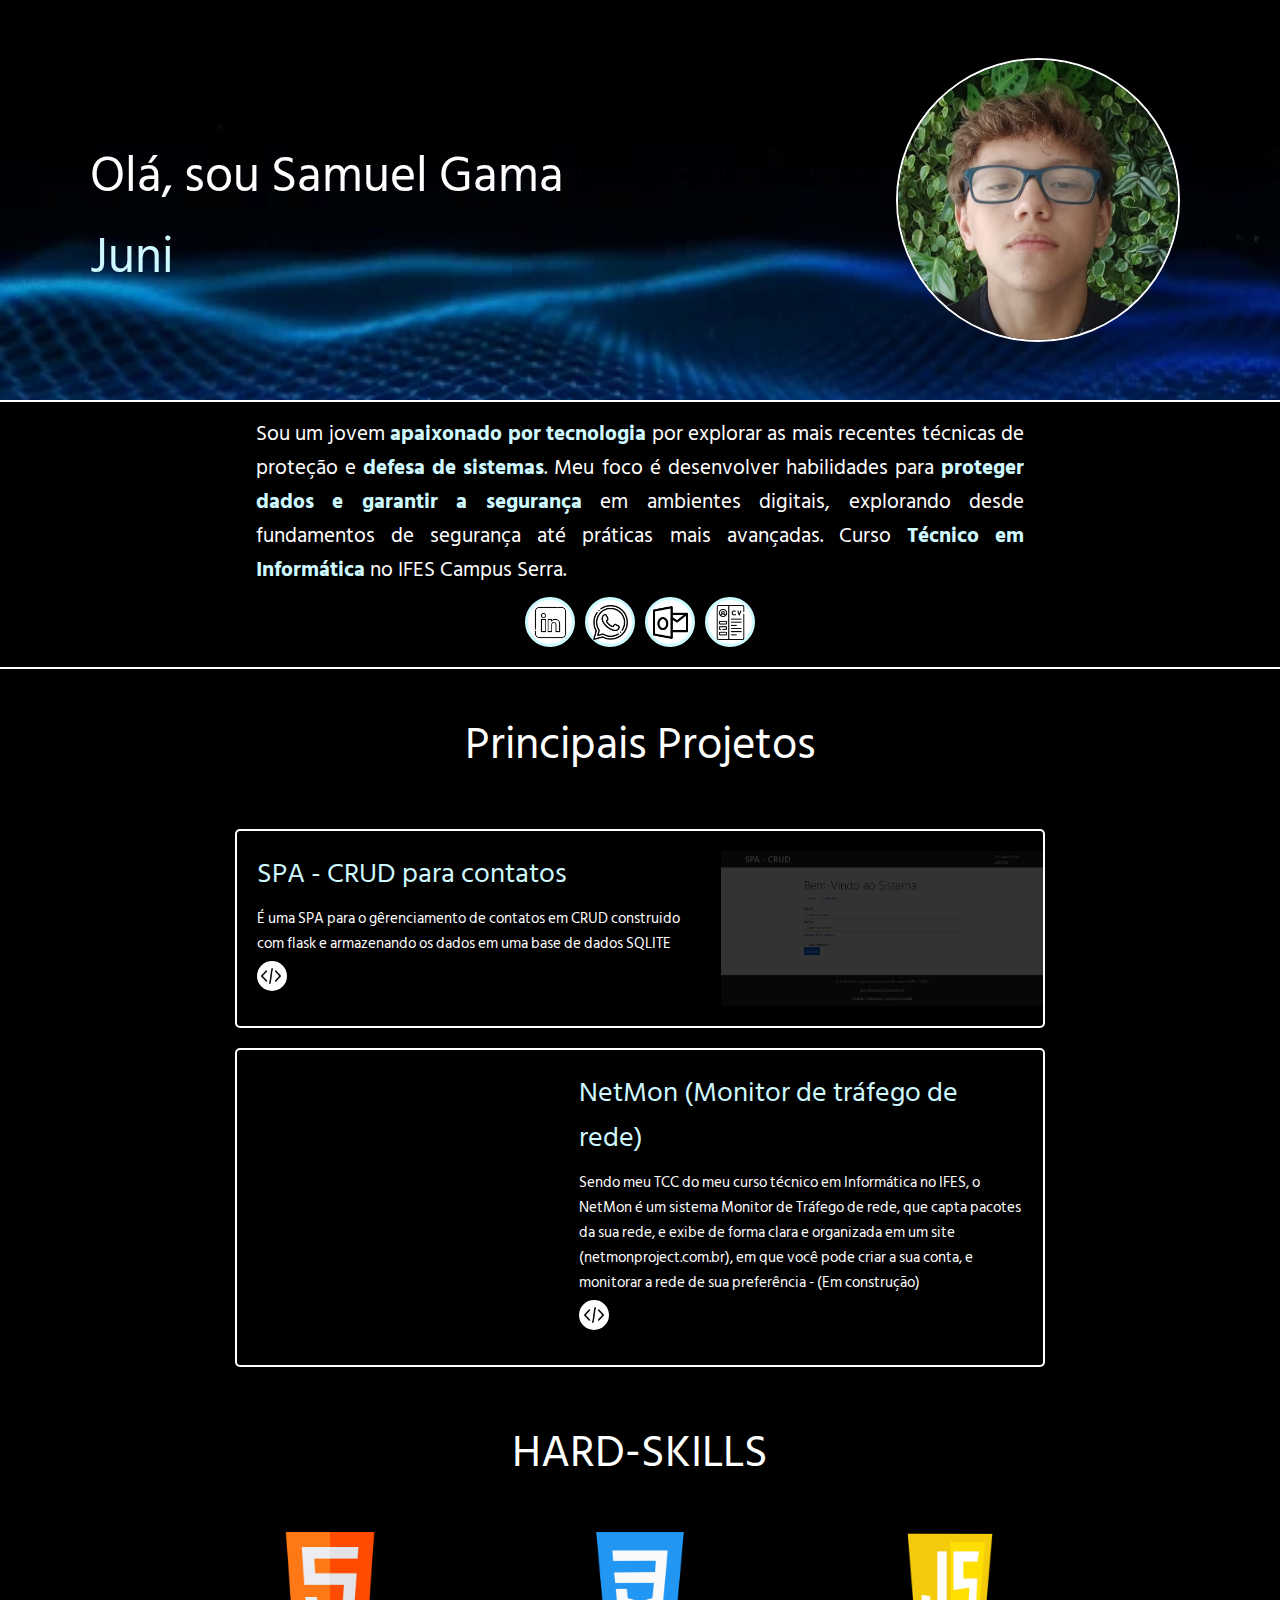
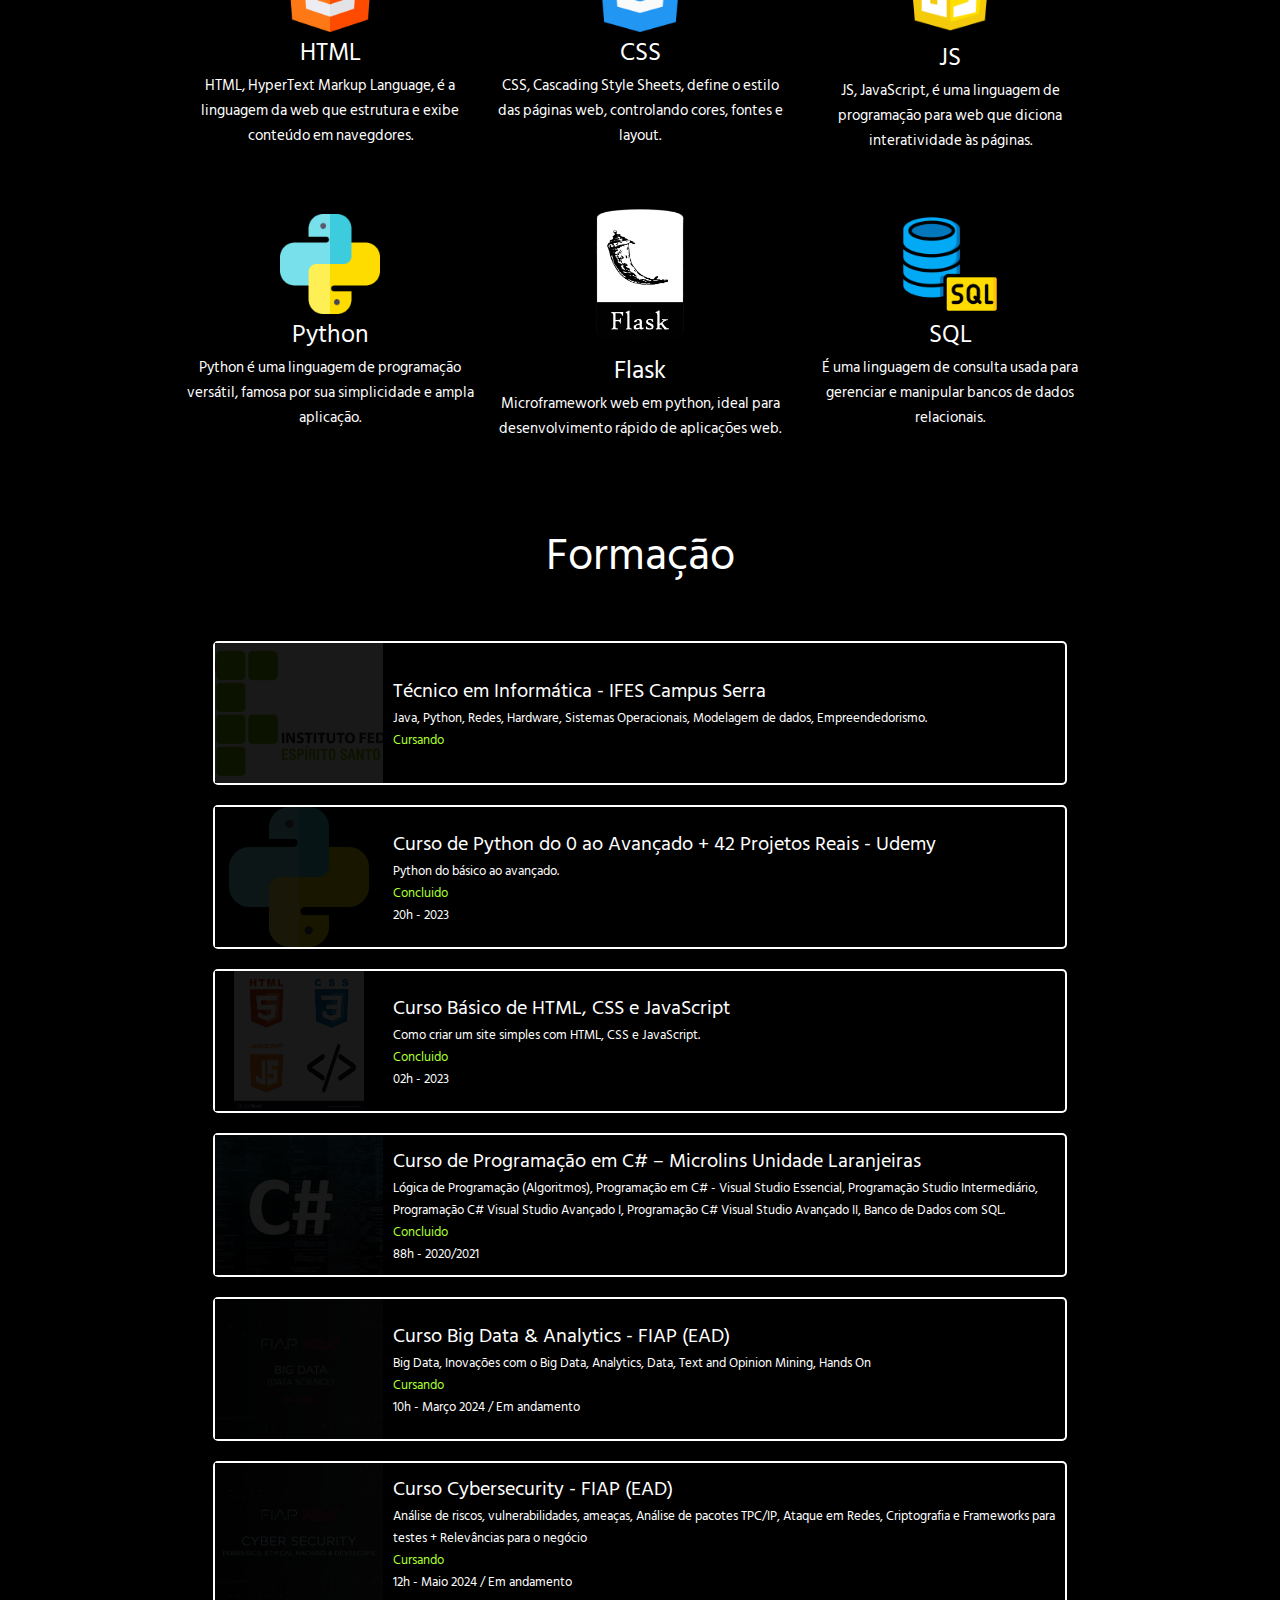
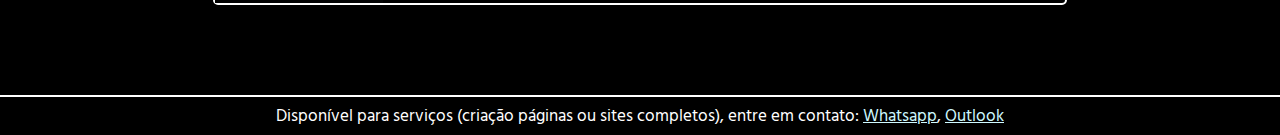
==== commit 03a60946: "add_article_and_selections" ====
--- a/index.html
+++ b/index.html
@@ -1,6 +1,8 @@
 <!DOCTYPE html>
 <html lang="pt-br">
+
 <head>
+
     <meta charset="UTF-8">
     <meta name="viewport" content="width=device-width, initial-scale=1.0">
     <title>Samuel Gama</title>
@@ -13,48 +15,26 @@
     <link rel="stylesheet" href="static/header.css">
     <link rel="stylesheet" href="static/geral.css">
 
-    
-    <script>
-        window.fbAsyncInit = function() {
-        FB.init({
-            appId      : '787192626865248',
-            cookie     : true,
-            xfbml      : true,
-            version    : 'v20.0'
-        });
-            
-        FB.AppEvents.logPageView();   
-            
-        };
-    
-        (function(d, s, id){
-        var js, fjs = d.getElementsByTagName(s)[0];
-        if (d.getElementById(id)) {return;}
-        js = d.createElement(s); js.id = id;
-        js.src = "https://connect.facebook.net/en_US/sdk.js";
-        fjs.parentNode.insertBefore(js, fjs);
-        }(document, 'script', 'facebook-jssdk'));
-    </script>
-    
 </head>
+
 <body>
     <!------------START HEADER------------>
     <header>
         <div class="header">
-        <div class="auxiliar-css">
-
-            <div class="header-esquerdo">
-                <div class="textos-header">
-                    <span>Olá, sou Samuel Gama</span>
-                    <span class="span-animado"></span>
+            <div class="auxiliar-css">
+
+                <div class="header-esquerdo">
+                    <div class="textos-header">
+                        <span>Olá, sou Samuel Gama</span>
+                        <span class="span-animado"></span>
+                    </div>
                 </div>
-            </div>
-
-            <div class="header-direito">
-                <img id="foto-de-perfil" src="static/imgs/FotoDePerfil1.jpg" alt="">
-            </div>
-
-        </div>
+
+                <div class="header-direito">
+                    <img id="foto-de-perfil" src="static/imgs/FotoDePerfil1.jpg" alt="">
+                </div>
+
+            </div>
         </div>
     </header>
     <!------------END HEADER------------>
@@ -64,75 +44,80 @@
 
 
         <!------------------------START SECOND------------------------>
-        <div id="second">
+        <article id="second">
             <div id="content-second">
-                <span id="span-second">
-                    Sou um jovem <b>apaixonado por tecnologia</b> e em desenvolver soluções para pequenos negócios. 
-                    Todos os dias e a todo momento procuro novas maneiras de 
-                    <b>colocar meu conhecimento em prática</b>, para ser cada vez mais 
-                    <b>experiênte e prático</b> no ramo da tecnologia de informação. Curso <b>Técnico em 
-                    Informática</b> no IFES Campus Serra, aprendendo: Java, Python, Redes, 
-                    Hardware, Software, Modelagem de dados, etc.
-                </span>
-                <div id="div-redes-sociais">
-                    <a class="a-redes-sociais" href="https://www.linkedin.com/in/samuel-raposo-072ab7266"><img class="imgs-redes-sociais" src="static/imgs/linkedin.png" alt=""></a>
-                    <a class="a-redes-sociais" href="https://wa.me/5527992297504"><img class="imgs-redes-sociais" src="static/imgs/whatsapp.png" alt=""></a>
-                    <a class="a-redes-sociais" href="mailto:samuelfoxgama@hotmail.com"><img class="imgs-redes-sociais" src="static/imgs/outlook.png" alt=""></a>
-                    <a class="a-redes-sociais" href="#" download><img class="imgs-redes-sociais" src="static/imgs/cv.png" alt=""></a>
-                </div>
-            </div>
-        </div>  
+                <section id="span-second">
+                    Sou um jovem <b>apaixonado por tecnologia</b> por explorar as mais recentes técnicas 
+                    de proteção e <b>defesa de sistemas</b>. Meu foco é desenvolver habilidades para <b>proteger 
+                    dados e garantir a segurança</b> em ambientes digitais, explorando desde fundamentos de 
+                    segurança até práticas mais avançadas. Curso <b>Técnico em Informática</b> no IFES 
+                    Campus Serra.
+                </section>
+                <section id="div-redes-sociais">
+                    <a class="a-redes-sociais" href="https://www.linkedin.com/in/samuel-raposo-072ab7266"><img
+                            class="imgs-redes-sociais" src="static/imgs/linkedin.png" alt=""></a>
+                    <a class="a-redes-sociais" href="https://wa.me/5527992297504"><img class="imgs-redes-sociais"
+                            src="static/imgs/whatsapp.png" alt=""></a>
+                    <a class="a-redes-sociais" href="mailto:samuelfoxgama@hotmail.com"><img class="imgs-redes-sociais"
+                            src="static/imgs/outlook.png" alt=""></a>
+                    <a class="a-redes-sociais" href="#" download><img class="imgs-redes-sociais"
+                            src="static/imgs/cv.png" alt=""></a>
+                </section>
+            </div>
+        </article>
         <!------------------------END SECOND------------------------>
 
 
 
 
         <!----------------------------START FOURTH---------------------------->
-        <div id="fourth">
+        <article id="fourth">
             <div id="content-fourth">
                 <span id="span-fourth">Principais Projetos</span>
 
                 <!--START PRIMEIRO PROJETO-->
-                <div class="div-projects">
+                <section class="div-projects">
                     <div class="projects-e">
-                        <a href="https://github.com/samuelfox30/System-SPA-CRUD" class="titulo-projects">SPA - CRUD para contatos</a>
+                        <a href="https://github.com/samuelfox30/System-SPA-CRUD" class="titulo-projects">SPA - CRUD para
+                            contatos</a>
                         <span class="descricao-projects">
-                          É uma SPA para o gêrenciamento de contatos em CRUD construido 
-                          com flask e armazenando os dados em uma base de dados SQLITE - (Em construção)
-                        <div class="div-visualizacao-qtn-e">
-                            <a id="a-code" href="https://github.com/samuelfox30/System-SPA-CRUD"><img id="code-img" src="static/imgs/coding.png" alt=""></a>
-                        </div>
+                            É uma SPA para o gêrenciamento de contatos em CRUD construido
+                            com flask e armazenando os dados em uma base de dados SQLITE
+                            <div class="div-visualizacao-qtn-e">
+                                <a id="a-code" href="https://github.com/samuelfox30/System-SPA-CRUD"><img id="code-img"
+                                        src="static/imgs/coding.png" alt=""></a>
+                            </div>
                     </div>
                     <div class="projects-d">
                         <img id="imgs-projects" src="static/imgs/img-do-sistema-spa-crud.jpg" alt="">
                         <div class="auxiliar-css-projects"></div>
                     </div>
-                </div>
+                </section>
                 <!--END PRIMEIRO PROJETO-->
-                
+
                 <!--START SEGUNDO PROJETO-->
-                <div class="div-projects">
+                <section class="div-projects">
                     <div class="projects-d">
                         <div class="auxiliar-css-projects"></div>
                     </div>
                     <div class="projects-e">
-                        <a href="#" class="titulo-projects">Sistema de Biblioteca</a>
+                        <a href="#" class="titulo-projects">NetMon (Monitor de tráfego de rede)</a>
                         <span class="descricao-projects">
-                            A aplicação permite cadastro e atualização de livros, controle de empréstimos 
-                            e devoluções, além de pesquisa de títulos disponíveis. Utilizando HTML, CSS, 
-                            JavaScript no frontend e Python com Flask no backend, a aplicação garante uma experiência 
-                            responsiva e segura para bibliotecários e leitores. - (Em construção)
+                            Sendo meu TCC do meu curso técnico em Informática no IFES, o NetMon é um sistema Monitor
+                            de Tráfego de rede, que capta pacotes da sua rede, e exibe de forma clara e organizada em
+                            um site (netmonproject.com.br), em que você pode criar a sua conta, e monitorar a rede de
+                            sua preferência - (Em construção)
                         </span>
                         <div class="div-visualizacao-qtn-d">
                             <!-- <img id="imgs-projects" src="static/imgs/Tela-AppSchool.jpg" alt=""> -->
                             <a id="a-code" href=""><img id="code-img" src="static/imgs/coding.png" alt=""></a>
                         </div>
                     </div>
-                </div>
+                </section>
                 <!--END SEGUNDO PROJETO-->
 
             </div>
-        </div>
+        </article>
         <!----------------------------END FOURTH---------------------------->
 
 
@@ -140,11 +125,11 @@
 
 
         <!------------------------START FIRST------------------------>
-        <div class="first">
+        <article class="first">
             <span class="span-first">HARD-SKILLS</span>
 
             <div class="div-imgs">
-                <div id="primeiras-imgs">
+                <section id="primeiras-imgs">
                     <div class="div-imgs-first">
                         <img class="imgs-first" src="static/imgs/html.png" alt="">
                         <span class="descricao-imgs-t">HTML</span>
@@ -165,18 +150,18 @@
                         <img id="img-js" class="imgs-first" src="static/imgs/js.png" alt="">
                         <span class="descricao-imgs-t">JS</span>
                         <span class="descricao-imgs">
-                            JS, JavaScript, é uma linguagem de programação para web 
+                            JS, JavaScript, é uma linguagem de programação para web
                             que diciona interatividade às páginas.
                         </span>
                     </div>
-                </div>
-
-                <div id="segundas-imgs">
+                </section>
+
+                <section id="segundas-imgs">
                     <div class="div-imgs-first">
                         <img class="imgs-first" src="static/imgs/python.png" alt="">
                         <span class="descricao-imgs-t">Python</span>
                         <span class="descricao-imgs">
-                            Python é uma linguagem de programação versátil, 
+                            Python é uma linguagem de programação versátil,
                             famosa por sua simplicidade e ampla aplicação.
                         </span>
                     </div>
@@ -184,7 +169,7 @@
                         <img class="imgs-first" src="static/imgs/flask.png" alt="">
                         <span class="descricao-imgs-t">Flask</span>
                         <span class="descricao-imgs">
-                            Microframework web em python, ideal para desenvolvimento 
+                            Microframework web em python, ideal para desenvolvimento
                             rápido de aplicações web.
                         </span>
                     </div>
@@ -192,107 +177,112 @@
                         <img class="imgs-first" src="static/imgs/base-de-dados.png" alt="">
                         <span class="descricao-imgs-t">SQL</span>
                         <span class="descricao-imgs">
-                            É uma linguagem de consulta usada para gerenciar e 
+                            É uma linguagem de consulta usada para gerenciar e
                             manipular bancos de dados relacionais.
                         </span>
                     </div>
-                </div>
-                
-            </div>
-        </div>
+                </section>
+
+            </div>
+        </article>
         <!------------------------END FIRST------------------------>
 
 
 
 
-    <!----------------------------------START THIRT---------------------------------->
-    <div id="thirt">
-        <div id="content-thirt">
-            <span id="span-thirt">Formação</span>
-
-            <div class="div-escolas">
-                <div class="escolas-d">
-                    <img class="imgs-escolas" src="static/imgs/ifes.jpeg" alt="">
-                    <div class="auxiliar-css-escolas"></div>
-                </div>
-                <div class="escolas-e">
-                    <span class="titulo-escolas">Técnico em Informática - IFES Campus Serra</span>
-                    <span class="descricao-escolas">Java, Python, Redes, Hardware, Sistemas Operacionais, Modelagem de dados, Empreendedorismo.</span>
-                    <span class="estado">Cursando</span>
-                </div>
-            </div>
-
-            <div class="div-escolas">
-                <div class="escolas-d">
-                    <img class="imgs-escolas" src="static/imgs/python.png" alt="">
-                    <div class="auxiliar-css-escolas"></div>
-                </div>
-                <div class="escolas-e">
-                    <span class="titulo-escolas">Curso de Python do 0 ao Avançado + 42 Projetos Reais - Udemy</span>
-                    <span class="descricao-escolas">Python do básico ao avançado.</span>
-                    <span class="estado">Concluido</span>
-                    <span class="descricao-escolas">20h - 2023</span>
-                </div>
-            </div>
-
-          <div class="div-escolas">
-              <div class="escolas-d">
-                  <img class="imgs-escolas" src="static/imgs/img-html-css-js.jpg" alt="">
-                  <div class="auxiliar-css-escolas"></div>
-              </div>
-              <div class="escolas-e">
-                  <span class="titulo-escolas">Curso Básico de HTML, CSS e JavaScript</span>
-                  <span class="descricao-escolas">Como criar um site simples com HTML, CSS e JavaScript.</span>
-                  <span class="estado">Concluido</span>
-                  <span class="descricao-escolas">02h - 2023</span>
-              </div>
-          </div>
-
-            <div id="div-escolas-Microlins" class="div-escolas">
-                <div class="escolas-d">
-                    <img class="imgs-escolas" src="static/imgs/C.jpeg" alt="">
-                    <div class="auxiliar-css-escolas"></div>
-                </div>
-                <div class="escolas-e">
-                    <span class="titulo-escolas">Curso de Programação em C# – Microlins Unidade Laranjeiras</span>
-                    <span class="descricao-escolas">Lógica de Programação (Algoritmos), Programação em C# - Visual Studio Essencial, Programação Studio
-                        Intermediário, Programação C# Visual Studio Avançado I, Programação C# Visual Studio Avançado II, Banco de
-                        Dados com SQL.</span>
-                    <span class="estado">Concluido</span>
-                    <span class="descricao-escolas">88h - 2020/2021</span>
-                </div>
-            </div>
-
-            <div id="div-escolas-Microlins" class="div-escolas">
-                <div class="escolas-d">
-                    <img class="imgs-escolas" src="static/imgs/Big_data-fiap.jpg" alt="">
-                    <div class="auxiliar-css-escolas"></div>
-                </div>
-                <div class="escolas-e">
-                    <span class="titulo-escolas">Curso Big Data & Analytics - FIAP (EAD)</span>
-                    <span class="descricao-escolas">Big Data, Inovações com o Big Data, Analytics, Data, Text and Opinion Mining, Hands On</span>
-                    <span class="estado">Cursando</span>
-                    <span class="descricao-escolas">10h - Março 2024 / Em andamento</span>
-                </div>
-            </div>
-
-            <div id="div-escolas-Microlins" class="div-escolas">
-                <div class="escolas-d">
-                    <img class="imgs-escolas" src="static/imgs/cyber-fiap.jpeg" alt="">
-                    <div class="auxiliar-css-escolas"></div>
-                </div>
-                <div class="escolas-e">
-                    <span class="titulo-escolas">Curso Cybersecurity - FIAP (EAD)</span>
-                    <span class="descricao-escolas">Análise de riscos, vulnerabilidades, ameaças, Análise de pacotes TPC/IP, Ataque em Redes, 
-                        Criptografia e Frameworks para testes + Relevâncias para o negócio</span>
-                    <span class="estado">Cursando</span>
-                    <span class="descricao-escolas">12h - Maio 2024 / Em andamento</span>
-                </div>
-            </div>
-
-        </div>
-    </div>
-    <!----------------------------------END THIRT---------------------------------->
+        <!----------------------------------START THIRT---------------------------------->
+        <article id="thirt">
+            <div id="content-thirt">
+                <span id="span-thirt">Formação</span>
+
+                <section class="div-escolas">
+                    <div class="escolas-d">
+                        <img class="imgs-escolas" src="static/imgs/ifes.jpeg" alt="">
+                        <div class="auxiliar-css-escolas"></div>
+                    </div>
+                    <div class="escolas-e">
+                        <span class="titulo-escolas">Técnico em Informática - IFES Campus Serra</span>
+                        <span class="descricao-escolas">Java, Python, Redes, Hardware, Sistemas Operacionais, Modelagem
+                            de dados, Empreendedorismo.</span>
+                        <span class="estado">Cursando</span>
+                    </div>
+                </section>
+
+                <section class="div-escolas">
+                    <div class="escolas-d">
+                        <img class="imgs-escolas" src="static/imgs/python.png" alt="">
+                        <div class="auxiliar-css-escolas"></div>
+                    </div>
+                    <div class="escolas-e">
+                        <span class="titulo-escolas">Curso de Python do 0 ao Avançado + 42 Projetos Reais - Udemy</span>
+                        <span class="descricao-escolas">Python do básico ao avançado.</span>
+                        <span class="estado">Concluido</span>
+                        <span class="descricao-escolas">20h - 2023</span>
+                    </div>
+                </section>
+
+                <section class="div-escolas">
+                    <div class="escolas-d">
+                        <img class="imgs-escolas" src="static/imgs/img-html-css-js.jpg" alt="">
+                        <div class="auxiliar-css-escolas"></div>
+                    </div>
+                    <div class="escolas-e">
+                        <span class="titulo-escolas">Curso Básico de HTML, CSS e JavaScript</span>
+                        <span class="descricao-escolas">Como criar um site simples com HTML, CSS e JavaScript.</span>
+                        <span class="estado">Concluido</span>
+                        <span class="descricao-escolas">02h - 2023</span>
+                    </div>
+                </section>
+
+                <section id="div-escolas-Microlins" class="div-escolas">
+                    <div class="escolas-d">
+                        <img class="imgs-escolas" src="static/imgs/C.jpeg" alt="">
+                        <div class="auxiliar-css-escolas"></div>
+                    </div>
+                    <div class="escolas-e">
+                        <span class="titulo-escolas">Curso de Programação em C# – Microlins Unidade Laranjeiras</span>
+                        <span class="descricao-escolas">Lógica de Programação (Algoritmos), Programação em C# - Visual
+                            Studio Essencial, Programação Studio
+                            Intermediário, Programação C# Visual Studio Avançado I, Programação C# Visual Studio
+                            Avançado II, Banco de
+                            Dados com SQL.</span>
+                        <span class="estado">Concluido</span>
+                        <span class="descricao-escolas">88h - 2020/2021</span>
+                    </div>
+                </section>
+
+                <section id="div-escolas-Microlins" class="div-escolas">
+                    <div class="escolas-d">
+                        <img class="imgs-escolas" src="static/imgs/Big_data-fiap.jpg" alt="">
+                        <div class="auxiliar-css-escolas"></div>
+                    </div>
+                    <div class="escolas-e">
+                        <span class="titulo-escolas">Curso Big Data & Analytics - FIAP (EAD)</span>
+                        <span class="descricao-escolas">Big Data, Inovações com o Big Data, Analytics, Data, Text and
+                            Opinion Mining, Hands On</span>
+                        <span class="estado">Cursando</span>
+                        <span class="descricao-escolas">10h - Março 2024 / Em andamento</span>
+                    </div>
+                </section>
+
+                <section id="div-escolas-Microlins" class="div-escolas">
+                    <div class="escolas-d">
+                        <img class="imgs-escolas" src="static/imgs/cyber-fiap.jpeg" alt="">
+                        <div class="auxiliar-css-escolas"></div>
+                    </div>
+                    <div class="escolas-e">
+                        <span class="titulo-escolas">Curso Cybersecurity - FIAP (EAD)</span>
+                        <span class="descricao-escolas">Análise de riscos, vulnerabilidades, ameaças, Análise de pacotes
+                            TPC/IP, Ataque em Redes,
+                            Criptografia e Frameworks para testes + Relevâncias para o negócio</span>
+                        <span class="estado">Cursando</span>
+                        <span class="descricao-escolas">12h - Maio 2024 / Em andamento</span>
+                    </div>
+                </section>
+
+            </div>
+        </article>
+        <!----------------------------------END THIRT---------------------------------->
     </main>
     <!-------------------------------END MAIN------------------------------->
 
@@ -303,8 +293,9 @@
     <footer>
         <div id="footer">
             <span id="span-footer">
-                Disponível para serviços (criação páginas ou sites completos), entre em contato: 
-                <a class="a-footer" href="https://wa.me/5527992297504">Whatsapp</a>, <a class="a-footer" href="mailto:samuelfoxgama@hotmail.com">Outlook</a>
+                Disponível para serviços (criação páginas ou sites completos), entre em contato:
+                <a class="a-footer" href="https://wa.me/5527992297504">Whatsapp</a>, <a class="a-footer"
+                    href="mailto:samuelfoxgama@hotmail.com">Outlook</a>
             </span>
         </div>
     </footer>
@@ -317,19 +308,19 @@
     <!-------------------------------START SCRIPTS------------------------------->
     <script>
         const spanAnimado = document.querySelector(".span-animado");
-        const texto = "Full Stack Developer Junior";
+        const texto = "Junior CyberSecurity Analyst";
         const escreverIntervalo = 200;
-        const apagarIntervalo = 50; 
+        const apagarIntervalo = 50;
 
         function escreverTexto(spanAnimado, texto, intervalo) {
             const char = texto.split("").reverse();
 
             const typer = setInterval(() => {
                 if (!char.length) {
-                    clearInterval(typer); 
+                    clearInterval(typer);
                     setTimeout(() => {
-                        apagarTexto(spanAnimado, texto, apagarIntervalo); 
-                    }, 1000); 
+                        apagarTexto(spanAnimado, texto, apagarIntervalo);
+                    }, 1000);
                 } else {
                     const next = char.pop();
                     spanAnimado.innerHTML += next;
@@ -342,10 +333,10 @@
 
             const eraser = setInterval(() => {
                 if (!char.length) {
-                    clearInterval(eraser); 
+                    clearInterval(eraser);
                     setTimeout(() => {
-                        escreverTexto(spanAnimado, texto, escreverIntervalo); 
-                    }, 500); 
+                        escreverTexto(spanAnimado, texto, escreverIntervalo);
+                    }, 500);
                 } else {
                     char.pop();
                     spanAnimado.innerHTML = char.join("");
@@ -358,4 +349,5 @@
     <!-------------------------------END SCRIPTS------------------------------->
 
 </body>
-</html>
+
+</html>